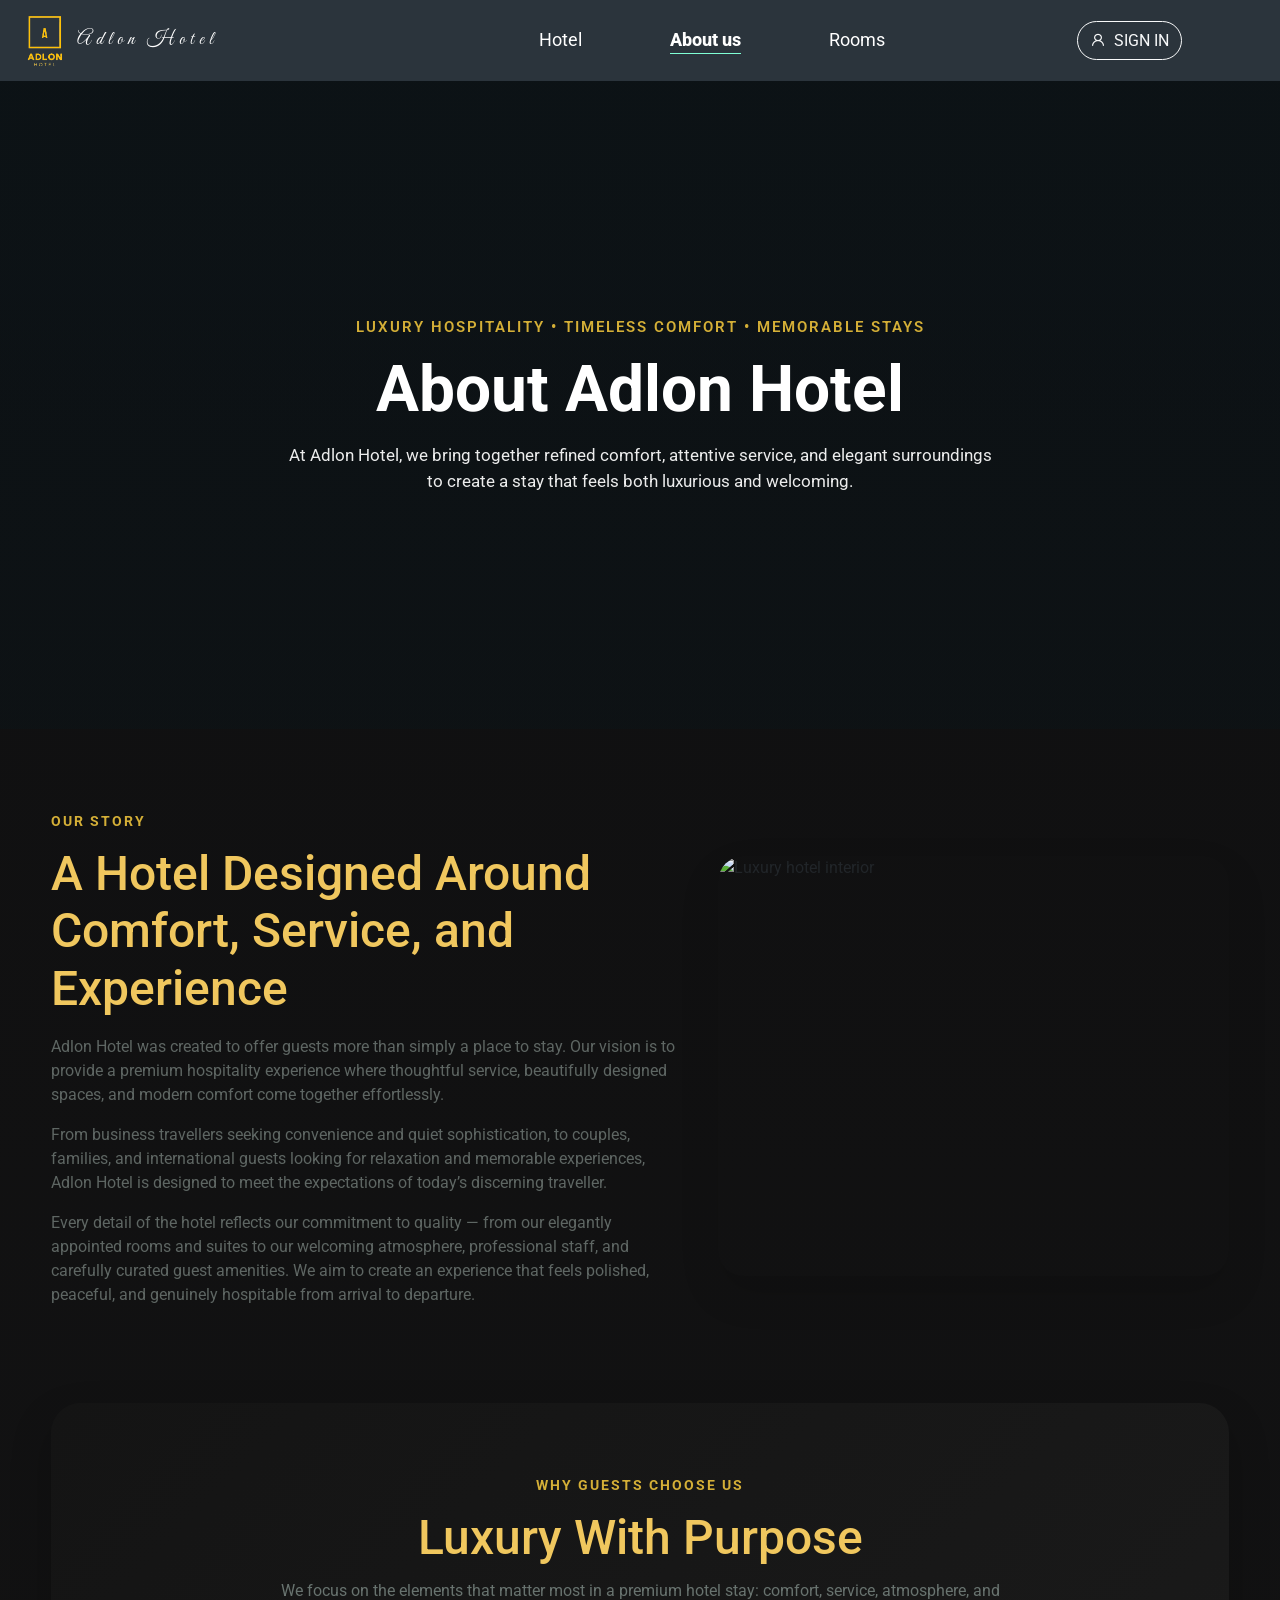
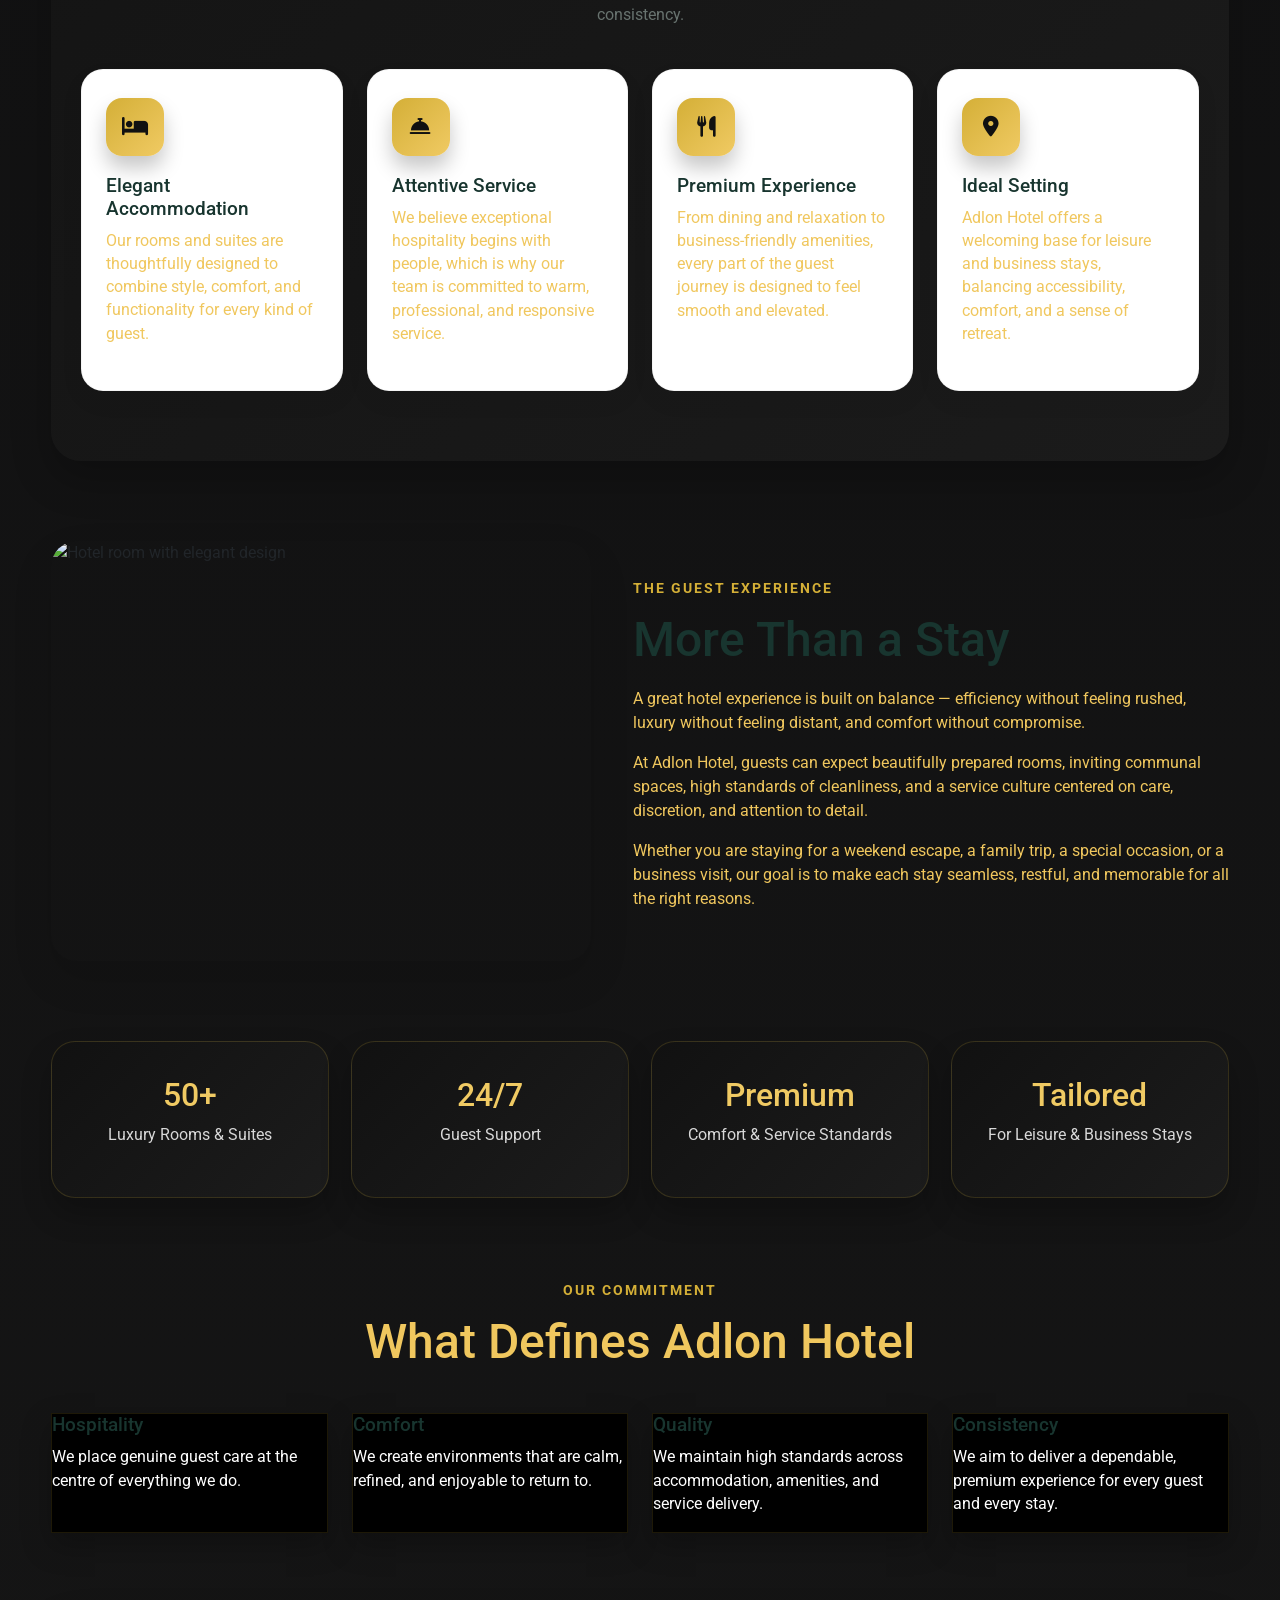
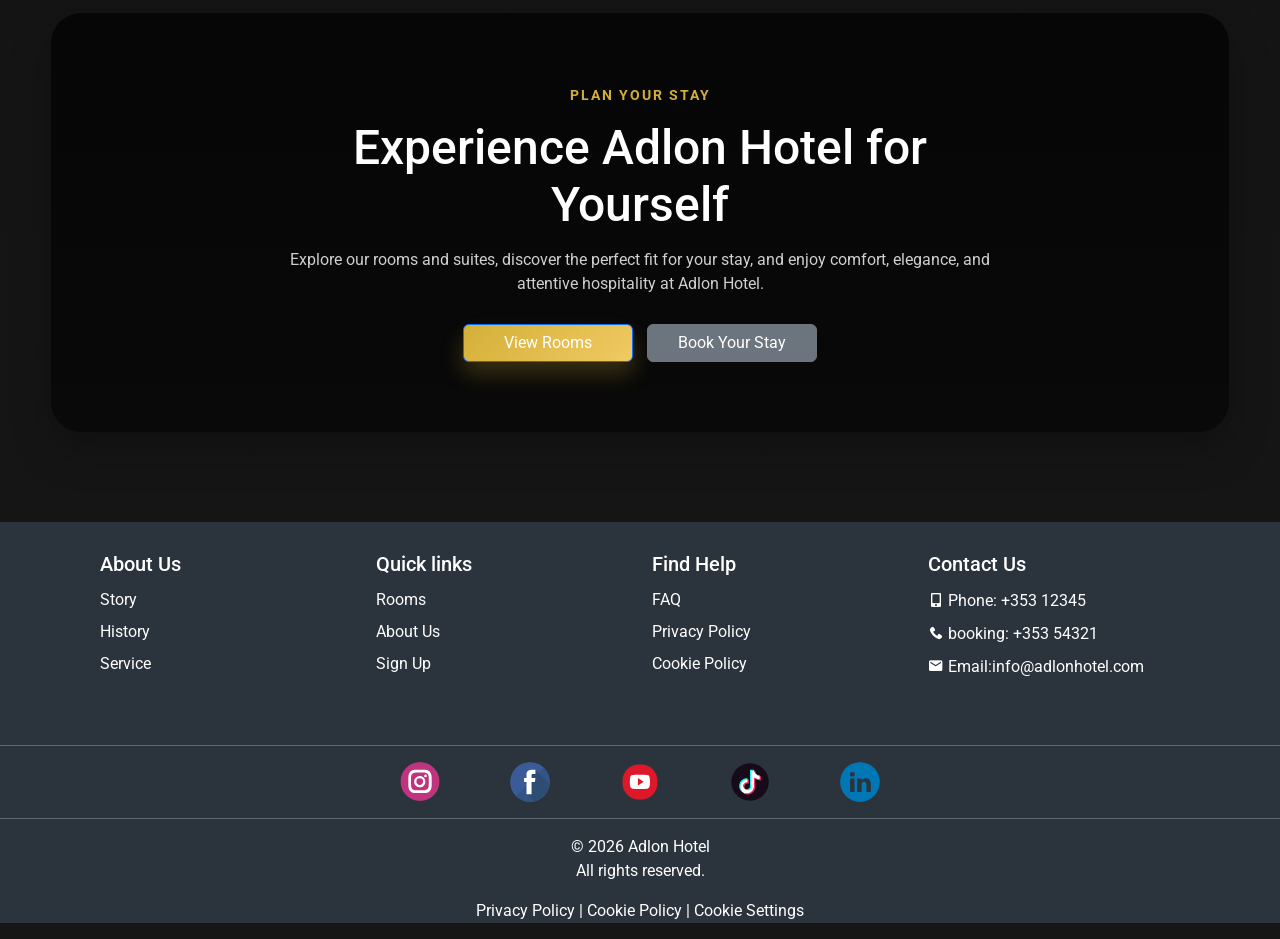
==== pages/about-adlon-hotel.html @ 9c3c3591 "The navbar and footer have been fixed." ====
<!DOCTYPE html>
<html lang="en">
<head>
    <!-- Basic page setup -->
    <meta charset="UTF-8">
    <meta name="viewport" content="width=device-width, initial-scale=1.0">
    <title>About Us | Adlon Hotel</title>

    <!-- Main stylesheet -->
    <link rel="stylesheet" href="../css/about-style.css">

<!-- bootstrap css -->
<link rel="stylesheet" href="../css/bootstrap.min.css">

<!-- logo favicon -->
<link rel="icon" type="image/png" href="../img/logo.png">

<!-- icon -->
<link rel="stylesheet" href="../icon/font_5133841_yoi6izyebpl/iconfont.css">

<!-- google font Roboto,Great Vibes  -->
<link rel="preconnect" href="https://fonts.googleapis.com">
<link rel="preconnect" href="https://fonts.gstatic.com" crossorigin>
<link href="https://fonts.googleapis.com/css2?family=Poppins:ital,wght@0,100;0,200;0,300;0,400;0,500;0,600;0,700;0,800;0,900;1,100;1,200;1,300;1,400;1,500;1,600;1,700;1,800;1,900&family=Roboto:ital,wght@0,100..900;1,100..900&display=swap" rel="stylesheet">
<link rel="preconnect" href="https://fonts.googleapis.com">
<link rel="preconnect" href="https://fonts.gstatic.com" crossorigin>
<link href="https://fonts.googleapis.com/css2?family=Great+Vibes&family=Poppins:ital,wght@0,100;0,200;0,300;0,400;0,500;0,600;0,700;0,800;0,900;1,100;1,200;1,300;1,400;1,500;1,600;1,700;1,800;1,900&family=Roboto:ital,wght@0,100..900;1,100..900&display=swap" rel="stylesheet">
<!--font-awesome css-->
<link rel="stylesheet" href="https://cdnjs.cloudflare.com/ajax/libs/font-awesome/6.5.0/css/all.min.css">

<!--navbar and footer cs-->
    <link rel="stylesheet" href="../css/navbar.css">
	<link rel="stylesheet" href="../css/footer.css">

    </head>

	<body>
			   <!-- navbar -->
    <nav class="navbar bg-body-tertiary">
    <div class="container-fluid">
       <a href="index.html"><span class="logo-text"><img src="../img/logo.png" alt="logo" class="logo-img">Adlon Hotel</span></a>

        <ul class="nav align-items-center gap-5 d-none d-lg-flex">
            <li class="nav-item">
                <a class="nav-double-link" href="../index.html">
                    <span>Hotel</span>
                    <span>Hotel</span>
                </a>
            </li>
            <li class="nav-item">
                <a class="nav-double-link active" aria-current="page" href="../pages/about-adlon-hotel.html">
                    <span>About us</span>
                    <span>About us</span>
                </a>
            </li>
            <li class="nav-item">
                <a class="nav-double-link"  href ="../pages/room-selection.html">
                    <span>Rooms</span>
                    <span>Rooms</span>
                </a>
            </li>
            <li class="nav-item">
                <div class="username"></div> 
            </li>
            <li class="nav-item d-none MyAccount">
                <a class="nav-double-link" href="../pages/myAccount.html">
                    <span>MyAccount</span>
                    <span>MyAccount</span>
                </a>
            </li>
            <li class="nav-item login-li">
                <a class="nav-link" href="login.html"><button class="btn btn-outline-light sign-btn"><span class="iconfont icon-user1 me-2"></span>SIGN IN</button></a>
            </li>
            <li class="nav-item d-none loginout-li">
                <button class="btn btn-outline-light sign-btn"><span class="iconfont icon-user1 me-2"></span>SIGN OUT</button>
            </li>
        </ul>


    <!-- navbar-toggler -->
    <button class="navbar-toggler d-block d-lg-none" type="button" data-bs-toggle="offcanvas" data-bs-target="#offcanvasNavbar" aria-controls="offcanvasNavbar" aria-label="Toggle navigation">
    <span class="navbar-toggler-icon"></span>
    </button>
    <div class="offcanvas offcanvas-end" tabindex="-1" id="offcanvasNavbar" aria-labelledby="offcanvasNavbarLabel">
      <div class="offcanvas-header mt-3">
        <h5 class="offcanvas-title" id="offcanvasNavbarLabel">Adlon Hotel</h5>
        <button type="button" class="btn-close" data-bs-dismiss="offcanvas" aria-label="Close"></button>
      </div>
      <div class="offcanvas-body">
        <ul class="navbar-nav align-items-center">
          <li class="nav-offcanvas-item">
                <a class="nav-offcanvas-link" href="../index.html">Hotel</a>
            </li>
            <li class="nav-offcanvas-item">
                <a class="nav-offcanvas-link active" aria-current="page" href="about-adlon-hotel.html">About us</a>
            </li>
            <li class="nav-offcanvas-item">
                <a class="nav-offcanvas-link" href="room-selection.html">Rooms</a>
            </li>
            <li class="nav-offcanvas-item MyAccount d-none">
                <a class="nav-offcanvas-link" href="myAccount.html">MyAccount</a> 
            </li>
            <li class="nav-offcanvas-item login-li">
                <a class="nav-offcanvas-link" href="login.html"><button class="btn btn-outline-success sign-offcanvas-btn"><span class="iconfont icon-user1 me-2"></span>SIGN IN</button></a>
            </li>
            <li class="nav-offcanvas-item loginout-li d-none">
                <button class="btn btn-outline-success sign-offcanvas-btn"><span class="iconfont icon-user1 me-2"></span>SIGN OUT</button>
            </li>
        </ul>
      </div>
    </div>
  </div>
</nav>

    <!-- end navbar -->

    <!-- HERO SECTION -->
    <section class="about-hero">
        <div class="hero-overlay"></div>
        <div class="hero-content">
            <p class="hero-tag">Luxury Hospitality • Timeless Comfort • Memorable Stays</p>
            <h1>About Adlon Hotel</h1>
            <p>
                At Adlon Hotel, we bring together refined comfort, attentive service,
                and elegant surroundings to create a stay that feels both luxurious and welcoming.
            </p>
        </div>
    </section>

    <!-- INTRO SECTION -->
    <section class="about-intro">
        <div class="about-intro-text">
            <span class="section-label">Our Story</span>
            <h2>A Hotel Designed Around Comfort, Service, and Experience</h2>
            <p>
                Adlon Hotel was created to offer guests more than simply a place to stay.
                Our vision is to provide a premium hospitality experience where thoughtful service,
                beautifully designed spaces, and modern comfort come together effortlessly.
            </p>
            <p>
                From business travellers seeking convenience and quiet sophistication,
                to couples, families, and international guests looking for relaxation and memorable experiences,
                Adlon Hotel is designed to meet the expectations of today’s discerning traveller.
            </p>
            <p>
                Every detail of the hotel reflects our commitment to quality — from our elegantly appointed rooms
                and suites to our welcoming atmosphere, professional staff, and carefully curated guest amenities.
                We aim to create an experience that feels polished, peaceful, and genuinely hospitable from arrival to departure.
            </p>
        </div>

        <div class="about-intro-image">
            <img src="https://images.pexels.com/photos/271624/pexels-photo-271624.jpeg" alt="Luxury hotel interior">
        </div>
    </section>

    <!-- VALUES / FEATURES -->
    <section class="about-features">
        <div class="section-heading">
            <span class="section-label">Why Guests Choose Us</span>
            <h2>Luxury With Purpose</h2>
            <p>
                We focus on the elements that matter most in a premium hotel stay:
                comfort, service, atmosphere, and consistency.
            </p>
        </div>

        <div class="features-grid">
            <article class="feature-card">
                <div class="feature-icon"><i class="fas fa-bed"></i></div>
                <h3>Elegant Accommodation</h3>
                <p>
                    Our rooms and suites are thoughtfully designed to combine style,
                    comfort, and functionality for every kind of guest.
                </p>
            </article>

            <article class="feature-card">
                <div class="feature-icon"><i class="fas fa-concierge-bell"></i></div>
                <h3>Attentive Service</h3>
                <p>
                    We believe exceptional hospitality begins with people,
                    which is why our team is committed to warm, professional, and responsive service.
                </p>
            </article>

            <article class="feature-card">
                <div class="feature-icon"><i class="fas fa-utensils"></i></div>
                <h3>Premium Experience</h3>
                <p>
                    From dining and relaxation to business-friendly amenities,
                    every part of the guest journey is designed to feel smooth and elevated.
                </p>
            </article>

            <article class="feature-card">
                <div class="feature-icon"><i class="fas fa-map-marker-alt"></i></div>
                <h3>Ideal Setting</h3>
                <p>
                    Adlon Hotel offers a welcoming base for leisure and business stays,
                    balancing accessibility, comfort, and a sense of retreat.
                </p>
            </article>
        </div>
    </section>

    <!-- EXPERIENCE SECTION -->
    <section class="about-experience">
        <div class="experience-image">
            <img src="https://images.pexels.com/photos/1648776/pexels-photo-1648776.jpeg" alt="Hotel room with elegant design">
        </div>

        <div class="experience-text">
            <span class="section-label">The Guest Experience</span>
            <h2>More Than a Stay</h2>
            <p>
                A great hotel experience is built on balance — efficiency without feeling rushed,
                luxury without feeling distant, and comfort without compromise.
            </p>
            <p>
                At Adlon Hotel, guests can expect beautifully prepared rooms,
                inviting communal spaces, high standards of cleanliness, and a service culture
                centered on care, discretion, and attention to detail.
            </p>
            <p>
                Whether you are staying for a weekend escape, a family trip,
                a special occasion, or a business visit, our goal is to make each stay seamless,
                restful, and memorable for all the right reasons.
            </p>
        </div>
    </section>

    <!-- HOTEL STATS -->
    <section class="about-stats">
        <div class="stat-box">
            <h3>50+</h3>
            <p>Luxury Rooms & Suites</p>
        </div>
        <div class="stat-box">
            <h3>24/7</h3>
            <p>Guest Support</p>
        </div>
        <div class="stat-box">
            <h3>Premium</h3>
            <p>Comfort & Service Standards</p>
        </div>
        <div class="stat-box">
            <h3>Tailored</h3>
            <p>For Leisure & Business Stays</p>
        </div>
    </section>

    <!-- VALUES SECTION -->
    <section class="about-values">
        <div class="section-heading">
            <span class="section-label">Our Commitment</span>
            <h2>What Defines Adlon Hotel</h2>
        </div>

        <div class="values-grid">
            <div class="value-item">
                <h3>Hospitality</h3>
                <p>
                    We place genuine guest care at the centre of everything we do.
                </p>
            </div>

            <div class="value-item">
                <h3>Comfort</h3>
                <p>
                    We create environments that are calm, refined, and enjoyable to return to.
                </p>
            </div>

            <div class="value-item">
                <h3>Quality</h3>
                <p>
                    We maintain high standards across accommodation, amenities, and service delivery.
                </p>
            </div>

            <div class="value-item">
                <h3>Consistency</h3>
                <p>
                    We aim to deliver a dependable, premium experience for every guest and every stay.
                </p>
            </div>
        </div>
    </section>

    <!-- CTA -->
    <section class="about-cta">
        <div class="cta-content">
            <span class="section-label">Plan Your Stay</span>
            <h2>Experience Adlon Hotel for Yourself</h2>
            <p>
                Explore our rooms and suites, discover the perfect fit for your stay,
                and enjoy comfort, elegance, and attentive hospitality at Adlon Hotel.
            </p>
            <div class="cta-buttons">
                <a href="../pages/room-selection.html" class="btn btn-primary">View Rooms</a>
                <a href="../pages/booking.html" class="btn btn-secondary">Book Your Stay</a>
            </div>
        </div>
    </section>

<!-- footer -->
    <div class="footer">
        <div class="container footer-container">
            <div class="row row-cols-1 row-cols-md-4">
                <!-- about us -->
                <div class="col">
                    <!-- hide title in large screen -->
                    <h5 class="hide-title d-md-none"><button class="btn" data-bs-toggle="collapse" data-bs-target="#aboutUs" aria-expanded="false" aria-controls="aboutUs">About Us</button></h5>
                    <!-- normal title in large screen -->
                    <h5 class="normal-title d-none d-md-block">About Us</h5>
                    <ul class="collapse collapse-menu d-md-block" id="aboutUs"> 
                        <li><a class="collapse-item" href="../index.html#story">Story</a></li>
                        <li><a class="collapse-item" href="../index.html#ourStory">History</a></li>
                        <li><a class="collapse-item" href="../index.html#service">Service</a></li>
                    </ul>
                </div>
                <!-- Quick links -->
                <div class="col">
                    <!-- hide title in large screen -->
                    <h5 class="hide-title d-md-none"><button class="btn" data-bs-toggle="collapse" data-bs-target="#quickLinks" aria-expanded="false" aria-controls="quickLinks">Quick links</button></h5>
                    <!-- normal title in large screen -->
                    <h5 class="normal-title d-none d-md-block">Quick links</h5>
                    <ul class="collapse collapse-menu d-md-block" id="quickLinks"> 
                        <li><a class="collapse-item" href="room-selection.html">Rooms</a></li>
                        <li><a class="collapse-item" href="about-adlon-hotel.html">About Us</a></li>
                        <li><a class="collapse-item" href="login.html">Sign Up</a></li>
                    </ul>
                </div>
                <!-- Find Help -->
                 <div class="col">
                    <!-- hide title in large screen -->
                    <h5 class="hide-title d-md-none"><button class="btn" data-bs-toggle="collapse" data-bs-target="#findHelp" aria-expanded="false" aria-controls="findHelp">Find Help</button></h5>
                    <!-- normal title in large screen -->
                    <h5 class="normal-title d-none d-md-block">Find Help</h5>
                    <ul class="collapse collapse-menu d-md-block" id="findHelp"> 
                        <li><a class="collapse-item" href="../index.html#FAQ">FAQ</a></li>
                        <li><a class="collapse-item" href="../index.html#policy">Privacy Policy</a></li>
                        <li><a class="collapse-item" href="../index.html#policy">Cookie Policy </a></li>
                    </ul>
                </div>
                <!-- Contact Us -->
                 <div class="col">
                    <!-- hide title in large screen -->
                    <h5 class="hide-title d-md-none"><button class="btn" data-bs-toggle="collapse" data-bs-target="#contactUs" aria-expanded="false" aria-controls="contactUs">Contact Us</button></h5>
                    <!-- normal title in large screen -->
                    <h5 class="normal-title d-none d-md-block">Contact Us</h5>
                    <ul class="collapse collapse-menu d-md-block" id="contactUs"> 
                        <li><a class="collapse-item" href="../index.html#contact"><span class="iconfont icon-phone2 me-1"></span>Phone: +353 12345</a></li>
                        <li><a class="collapse-item" href="../index.html#contact"><span class="iconfont icon-phone me-1"></span>booking: +353 54321</a></li>
                        <li><a class="collapse-item" href="../index.html#contact"><span class="iconfont icon-email me-1"></span>Email:info@adlonhotel.com</a></li>
                    </ul>
                </div>
            </div>
        </div>
        <!-- social media section -->
        <!-- cut line 1-->
        <hr class="cutline d-none d-sm-block">
        <div class="social-media d-flex justify-content-center d-none d-md-flex">
                    <div class="media-wrapper">
                        <div class="media-btn">
                            <svg class="icon" aria-hidden="true"><use xlink:href="#icon-instgram"></use></svg>
                            <span>@AdlonHotel</span>
                        </div>
                        <div class="media-btn">
                        <svg class="icon" aria-hidden="true"><use xlink:href="#icon-facebook1"></use></svg>
                            <span>@AdlonHotel</span>
                        </div>
                        <div class="media-btn">
                            <svg class="icon" aria-hidden="true"><use xlink:href="#icon-youtube"></use></svg>
                            <span>@AdlonHotel</span>
                        </div>
                        <div class="media-btn">
                            <svg class="icon" aria-hidden="true"><use xlink:href="#icon-douyin2"></use></svg>
                            <span>@AdlonHotel</span>
                        </div>
                        <div class="media-btn">
                            <svg class="icon" aria-hidden="true"><use xlink:href="#icon-linkin2"></use></svg>
                            <span>@AdlonHotel</span>
                        </div>
                    </div>
        </div>
        <!-- cut line 2 -->
        <hr class="cutline">
        <!-- copyright -->
        <div class="copyright">
            <div class="text-center">
            <p class="mb-0">&copy; 2026 Adlon Hotel</p>
            <p>All rights reserved.</p>  
            <p id="policy">Privacy Policy | Cookie Policy | Cookie Settings</p>
            </div>
        </div>       
    </div>
    
    <!-- end footer --> 
		

		    <!-- Scripts -->
    <!-- bootstrap js -->
    <script src="../js/bootstrap.bundle.min.js"></script>

    <!-- iconfont js -->
    <script src="../icon/font_5133841_yoi6izyebpl/iconfont.js"></script>

    <!-- navbar js -->
    <script src="../js/navbar.js"></script>
	</body>
</html>
---- css/about-style.css ----
* {
    margin: 0;
    padding: 0;
    box-sizing: border-box;
}

body {
    font-family: "Segoe UI", Tahoma, Geneva, Verdana, sans-serif;
    background: linear-gradient(to bottom, #0f0f10, #161616);
    color: #f8f1df;
    line-height: 1.7;
}

/* =========================
   SHARED HELPERS
   ========================= */
.section-label {
    display: inline-block;
    font-size: 0.9rem;
    font-weight: 700;
    letter-spacing: 2px;
    text-transform: uppercase;
    color: #d4af37;
    margin-bottom: 12px;
}

.section-heading {
    text-align: center;
    max-width: 760px;
    margin: 0 auto 42px;
}

.section-heading h2 {
    font-size: clamp(2rem, 4vw, 3rem);
    color: #f0c75e;
    margin-bottom: 12px;
    line-height: 1.2;
}

.section-heading p {
    color: #68736f;
    font-size: 1rem;
}

img {
    max-width: 100%;
    display: block;
}

/* =========================
   HERO SECTION
   ========================= */
.about-hero {
    position: relative;
    min-height: 72vh;
    display: flex;
    align-items: center;
    justify-content: center;
    text-align: center;
    padding: 40px 20px;
    background: url("https://images.pexels.com/photos/271624/pexels-photo-271624.jpeg") center/cover no-repeat;
    overflow: hidden;
}

.hero-overlay {
    position: absolute;
    inset: 0;
    background: linear-gradient(
        rgba(10, 20, 25, 0.62),
        rgba(10, 20, 25, 0.42)
    );
}

.hero-content {
    position: relative;
    z-index: 2;
    max-width: 860px;
    color: #ffffff;
    animation: fadeUp 0.9s ease;
}

.hero-tag {
    font-size: 0.95rem;
    font-weight: 600;
    letter-spacing: 2px;
    text-transform: uppercase;
    color: #d4af37;
    margin-bottom: 16px;
}

.hero-content h1 {
    font-size: clamp(2.5rem, 5vw, 4.8rem);
    line-height: 1.1;
    margin-bottom: 18px;
    font-weight: 700;
}

.hero-content p:last-child {
    max-width: 720px;
    margin: 0 auto;
    font-size: 1.05rem;
    color: rgba(255, 255, 255, 0.92);
}

/* =========================
   INTRO SECTION
   ========================= */
.about-intro {
    width: min(1240px, 92%);
    margin: 80px auto;
    display: grid;
    grid-template-columns: 1.1fr 0.9fr;
    gap: 42px;
    align-items: center;
}

.about-intro-text h2 {
    font-size: clamp(2rem, 4vw, 3rem);
    color: #f0c75e;
    line-height: 1.2;
    margin-bottom: 18px;
}

.about-intro-text p {
    color: #5e6663;
    font-size: 1rem;
    margin-bottom: 16px;
}

.about-intro-image img {
    width: 100%;
    height: 100%;
    min-height: 420px;
    object-fit: cover;
    border-radius: 26px;
    box-shadow: 0 18px 40px rgba(0, 0, 0, 0.12);
}

/* =========================
   FEATURES SECTION
   ========================= */
.about-features {
	width: min(1240px, 92%);
    margin: 0 auto 80px;
    padding: 70px 30px;
    border-radius: 30px;
    background: linear-gradient(135deg, #141414, #1b1b1b);
    box-shadow: 0 18px 40px rgba(0, 0, 0, 0.24);
}

.features-grid {
    display: grid;
    grid-template-columns: repeat(4, 1fr);
    gap: 24px;
}

.feature-card {
    background: #ffffff;
    border-radius: 22px;
    padding: 28px 24px;
    text-align: left;
    border: 1px solid rgba(0, 0, 0, 0.04);
    box-shadow: 0 10px 24px rgba(0, 0, 0, 0.05);
    transition: transform 0.35s ease, box-shadow 0.35s ease;
}

.feature-card:hover {
    transform: translateY(-8px);
    box-shadow: 0 18px 32px rgba(0, 0, 0, 0.1);
}

.feature-icon {
    width: 58px;
    height: 58px;
    border-radius: 16px;
    display: flex;
    align-items: center;
    justify-content: center;
    background: linear-gradient(135deg, #d4af37, #f0ca63);
    color: #111111;
    font-size: 1.3rem;
    margin-bottom: 18px;
    box-shadow: 0 12px 20px rgba(0, 0, 0, 0.22);
}

.feature-card h3 {
    color: #18352f;
    font-size: 1.2rem;
    margin-bottom: 10px;
}

.feature-card p {
    color: #f0c75e;
    font-size: 0.97rem;
}

/* =========================
   EXPERIENCE SECTION
   ========================= */
.about-experience {
    width: min(1240px, 92%);
    margin: 0 auto 80px;
    display: grid;
    grid-template-columns: 0.95fr 1.05fr;
    gap: 42px;
    align-items: center;
}

.experience-image img {
    width: 100%;
    min-height: 420px;
    object-fit: cover;
    border-radius: 26px;
    box-shadow: 0 18px 40px rgba(0, 0, 0, 0.12);
}

.experience-text h2 {
    font-size: clamp(2rem, 4vw, 3rem);
    color: #18352f;
    line-height: 1.2;
    margin-bottom: 18px;
}

.experience-text p {
    color: #f0c75e;
    margin-bottom: 16px;
}

/* =========================
   STATS SECTION
   ========================= */
.about-stats {
    width: min(1240px, 92%);
    margin: 0 auto 80px;
    display: grid;
    grid-template-columns: repeat(4, 1fr);
    gap: 22px;
}

.stat-box {
   background: linear-gradient(135deg, #111111, #1c1c1c);
    color: #ffffff;
    border: 1px solid rgba(212, 175, 55, 0.18);
    border-radius: 24px;
    padding: 34px 24px;
    text-align: center;
    box-shadow: 0 16px 30px rgba(0, 0, 0, 0.24);
}

.stat-box h3 {
    font-size: 2rem;
    color: #f0ca63;
    margin-bottom: 8px;
}

.stat-box p {
    color: #d8d8d8;
}

/* =========================
   VALUES SECTION
   ========================= */
.about-values {
    width: min(1240px, 92%);
    margin: 0 auto 80px;
}

.values-grid {
    display: grid;
    grid-template-columns: repeat(4, 1fr);
    gap: 24px;
}

.value-item {
    background: #000000;
    border: 1px solid rgba(212, 175, 55, 0.14);
    box-shadow: 0 12px 28px rgba(0, 0, 0, 0.25);
}

.value-item:hover {
    transform: translateY(-8px);
    box-shadow: 0 18px 34px rgba(0, 0, 0, 0.1);
}

.value-item h3 {
    color: #18352f;
    margin-bottom: 10px;
    font-size: 1.18rem;
}

.value-item p {
    color: #ffffff;
    font-size: 0.97rem;
}

/* =========================
   CTA SECTION
   ========================= */
.about-cta {
    width: min(1240px, 92%);
    margin: 0 auto 90px;
    padding: 70px 30px;
    border-radius: 30px;
    background:
        linear-gradient(rgba(0, 0, 0, 0.72), rgba(0, 0, 0, 0.58)),
        url("https://images.pexels.com/photos/271624/pexels-photo-271624.jpeg") center/cover no-repeat;
    color: #ffffff;
    text-align: center;
    box-shadow: 0 18px 42px rgba(0, 0, 0, 0.25);
}

.cta-content {
    max-width: 760px;
    margin: 0 auto;
}

.cta-content h2 {
    font-size: clamp(2rem, 4vw, 3rem);
    line-height: 1.2;
    margin-bottom: 14px;
}

.cta-content p {
    color: #cfcfcf;
    margin-bottom: 28px;
    font-size: 1rem;
}

.cta-buttons {
    display: flex;
    justify-content: center;
    flex-wrap: wrap;
    gap: 14px;
}

.btn {
    display: inline-flex;
    align-items: center;
    justify-content: center;
    min-width: 170px;
    padding: 14px 24px;
    border-radius: 14px;
    font-weight: 700;
    font-size: 0.96rem;
    text-decoration: none;
    transition: all 0.35s ease;
}

.btn-primary {
    background: linear-gradient(135deg, #d4af37, #f0ca63);
    color: #1f1f1f;
    box-shadow: 0 12px 22px rgba(212, 175, 55, 0.24);
}

.btn-primary:hover {
    transform: translateY(-2px);
    box-shadow: 0 16px 28px rgba(212, 175, 55, 0.3);
}

.btn-secondary {
    background: rgba(255, 255, 255, 0.12);
    color: #ffffff;
    border: 1px solid rgba(255, 255, 255, 0.28);
    backdrop-filter: blur(10px);
    -webkit-backdrop-filter: blur(10px);
}

.btn-secondary:hover {
    transform: translateY(-2px);
    background: rgba(255, 255, 255, 0.18);
}

/* =========================
   SCROLLBAR
   ========================= */
::-webkit-scrollbar {
    width: 10px;
}

::-webkit-scrollbar-thumb {
    background: #d4c4a0;
    border-radius: 20px;
}

::-webkit-scrollbar-track {
    background: #f6f2ea;
}

/* =========================
   ANIMATION
   ========================= */
@keyframes fadeUp {
    from {
        opacity: 0;
        transform: translateY(28px);
    }
    to {
        opacity: 1;
        transform: translateY(0);
    }
}

/* =========================
   RESPONSIVE
   ========================= */
@media (max-width: 1100px) {
    .about-intro,
    .about-experience {
        grid-template-columns: 1fr;
    }

    .features-grid,
    .values-grid {
        grid-template-columns: repeat(2, 1fr);
    }

    .about-stats {
        grid-template-columns: repeat(2, 1fr);
    }

    .about-intro-image img,
    .experience-image img {
        min-height: 340px;
    }
}

@media (max-width: 768px) {
    .about-hero {
        min-height: 58vh;
        padding: 30px 16px;
    }

    .hero-content h1 {
        font-size: 2.4rem;
    }

    .hero-content p:last-child {
        font-size: 1rem;
    }

    .about-intro,
    .about-features,
    .about-experience,
    .about-values,
    .about-cta {
        width: min(94%, 94%);
    }

    .about-intro,
    .about-experience {
        gap: 28px;
        margin: 60px auto;
    }

    .about-features,
    .about-cta {
        padding: 50px 22px;
    }

    .features-grid,
    .values-grid,
    .about-stats {
        grid-template-columns: 1fr;
    }

    .feature-card,
    .value-item,
    .stat-box {
        padding: 24px 20px;
    }
}

@media (max-width: 480px) {
    .hero-tag,
    .section-label {
        font-size: 0.8rem;
        letter-spacing: 1.4px;
    }

    .hero-content h1,
    .about-intro-text h2,
    .experience-text h2,
    .cta-content h2 {
        font-size: 2rem;
    }

    .about-intro-image img,
    .experience-image img {
        min-height: 260px;
        border-radius: 20px;
    }

    .btn {
        width: 100%;
    }
}
---- icon/font_5133841_yoi6izyebpl/iconfont.css ----
@font-face {
  font-family: "iconfont"; /* Project id 5133841 */
  src: url('iconfont.woff2?t=1773791250991') format('woff2'),
       url('iconfont.woff?t=1773791250991') format('woff'),
       url('iconfont.ttf?t=1773791250991') format('truetype');
}

.iconfont {
  font-family: "iconfont" !important;
  font-size: 16px;
  font-style: normal;
  -webkit-font-smoothing: antialiased;
  -moz-osx-font-smoothing: grayscale;
}

.icon-service:before {
  content: "\e6ff";
}

.icon-dinner:before {
  content: "\e6ee";
}

.icon-disabledfacilities:before {
  content: "\e6fc";
}

.icon-Lunch:before {
  content: "\e685";
}

.icon-nav_check-out:before {
  content: "\e62c";
}

.icon-breakfast:before {
  content: "\e6b4";
}

.icon-laundry:before {
  content: "\e60d";
}

.icon-dog:before {
  content: "\e8e5";
}

.icon-dinner1:before {
  content: "\e6e9";
}

.icon-fi-no-smoking:before {
  content: "\ee72";
}

.icon-a-Checkin:before {
  content: "\e617";
}

.icon-express-check-in-check-out:before {
  content: "\e60e";
}

.icon-laundry1:before {
  content: "\e60f";
}

.icon-luggagestorage:before {
  content: "\e60b";
}

.icon-airportservice:before {
  content: "\e669";
}

.icon-Relaxation:before {
  content: "\e6db";
}

.icon-discount:before {
  content: "\e60c";
}

.icon-room_upgrade:before {
  content: "\e866";
}

.icon-microwave:before {
  content: "\e693";
}

.icon-refrigerator:before {
  content: "\e698";
}

.icon-television:before {
  content: "\e828";
}

.icon-espressomachine:before {
  content: "\e616";
}

.icon-bar-:before {
  content: "\e63b";
}

.icon-scene_keting:before {
  content: "\e679";
}

.icon-Jacuzzi:before {
  content: "\e62a";
}

.icon-mirror:before {
  content: "\e6f4";
}

.icon-Mini-Bar:before {
  content: "\e7f1";
}

.icon-wine-coolers:before {
  content: "\e630";
}

.icon-coffee-machine:before {
  content: "\e69b";
}

.icon-Butler_service:before {
  content: "\e68c";
}

.icon-Dining_area:before {
  content: "\e696";
}

.icon-thin-_vine_glass_drink:before {
  content: "\ee43";
}

.icon-coffee:before {
  content: "\e826";
}

.icon-datangba-01:before {
  content: "\e739";
}

.icon-a-BathroomAmenities:before {
  content: "\e800";
}

.icon-moka_food_fill:before {
  content: "\e797";
}

.icon-mianfeiWIFI:before {
  content: "\e729";
}

.icon-slippers:before {
  content: "\e661";
}

.icon-hair-dryer:before {
  content: "\e6a5";
}

.icon-kitchenette:before {
  content: "\e609";
}

.icon-dot:before {
  content: "\e66f";
}

.icon-dot1:before {
  content: "\ea48";
}

.icon-x:before {
  content: "\e69c";
}

.icon-x1:before {
  content: "\e605";
}

.icon-guanbi:before {
  content: "\e608";
}

.icon-cart:before {
  content: "\e604";
}

.icon-phone2:before {
  content: "\e629";
}

.icon-truck:before {
  content: "\e6b0";
}

.icon-arrow_down:before {
  content: "\e684";
}

.icon-arrow-down:before {
  content: "\e665";
}

.icon-shield:before {
  content: "\e62f";
}

.icon-youtube:before {
  content: "\e602";
}

.icon-facebook1:before {
  content: "\e603";
}

.icon-tuite:before {
  content: "\e61d";
}

.icon-instagram-05:before {
  content: "\e607";
}

.icon-linkin:before {
  content: "\e632";
}

.icon-linkin1:before {
  content: "\e8c0";
}

.icon-facebook:before {
  content: "\e639";
}

.icon-instgram:before {
  content: "\e601";
}

.icon-linkin2:before {
  content: "\e6d0";
}

.icon-phone:before {
  content: "\e6ae";
}

.icon-douyin2:before {
  content: "\e600";
}

.icon-douying:before {
  content: "\e606";
}

.icon-youtobe:before {
  content: "\ea81";
}

.icon-fly:before {
  content: "\e621";
}

.icon-socialmedia:before {
  content: "\e8a5";
}

.icon-message:before {
  content: "\e6c8";
}

.icon-cc-arrow-left-circle:before {
  content: "\e60a";
}

.icon-arrow:before {
  content: "\e695";
}

.icon-arrow-copy:before {
  content: "\eaa3";
}

.icon-circle-left:before {
  content: "\e613";
}

.icon-circle-right:before {
  content: "\e614";
}

.icon-location:before {
  content: "\e85f";
}

.icon-icon-user:before {
  content: "\e645";
}

.icon-icons-:before {
  content: "\e677";
}

.icon-date-range:before {
  content: "\e88c";
}

.icon-Bed:before {
  content: "\eaa2";
}

.icon-search:before {
  content: "\e709";
}

.icon-search1:before {
  content: "\ea56";
}

.icon-Users:before {
  content: "\e754";
}

.icon-eye:before {
  content: "\e722";
}

.icon-eyeclose-fill:before {
  content: "\e8ff";
}

.icon-user2:before {
  content: "\e858";
}

.icon-email1:before {
  content: "\e670";
}

.icon-user:before {
  content: "\e628";
}

.icon-user1:before {
  content: "\e697";
}

.icon-a-useruser:before {
  content: "\e7a4";
}

.icon-email:before {
  content: "\e653";
}

.icon-password:before {
  content: "\e682";
}
---- css/navbar.css ----
*{
    padding: 0;
    margin: 0;
    box-sizing: border-box;
    font-family: "Roboto";
}

a{
    text-decoration: none;
}

/* navbar */
.navbar{
    background-color: #2b343c !important;
} 
.nav{
    margin-right: 50px;
}

.nav li, .nav a{
    color: #ffffff;
    font-size: 1.1rem;
}
.nav li{
    margin: 0 20px;
}
.logo-text{
    font-family: "Great Vibes";
    color: #ffffff;
    font-size: 1.2rem;
    letter-spacing: 5px;
    font-weight: 400;
}

/* logo img */
.logo-img{
    height: 65px;
}

 /* the movement effect of navbar menu  */
.nav-double-link{
  display: grid;
  place-items: center;
  position: relative;
  overflow: hidden;
}
.nav-double-link.active , .nav-offcanvas-link.active{
    font-weight: 800;
    border-bottom: 1.5px solid aquamarine;
}
.nav-double-link span{
    transition: transform .4s;
}
.nav-double-link span:nth-child(2){
    position: absolute;
    transform: translateY(200%);
}

.nav-double-link:hover span:nth-child(1){
    transform: translateY(-200%);
}
.nav-double-link:hover span:nth-child(2){
     transform: translateY(0);
     color: aquamarine;
}

/* navbar btn */
.nav-item .sign-btn{
    border-radius: 20px;
}


/* offcanvas */
/* navbar-toggler btn  .offcanvas-body, .navbar-nav ,*/
.offcanvas-body, .navbar-nav{
    padding: 0;
}
.navbar-toggler{
    background-color: #ffffff !important;
}
.sign-offcanvas-btn{
    width: 100%;
}
.offcanvas-title{
    font-family: "Great Vibes";
    text-align: center;
    width: 100%;
    font-weight: bolder;
    color: #f3c548;
    letter-spacing: 3px;
    font-size: 1.5rem;
}
.nav-offcanvas-item{
  margin: 20px 0;
}
.nav-offcanvas-link{
    color: #2b343c;
   font-size: larger;
}

.sign-offcanvas-btn{
    border-radius: 20px;
    border: none;
    font-size: large;
}
.offcanvas .btn-close:focus{
    box-shadow: none;
}

.navbar .logo-img {
    max-width: none;  
    width: auto;
    display: inline-block; 
}

.navbar .btn,
.navbar .sign-btn {
    min-width: auto;
    width: auto;
}
---- css/footer.css ----
/* footer */
.footer{
    background-color: #2b343c;
    color: #ffffff;
}

.footer-container{
    padding: 30px;
}
.footer ul{
    list-style: none;
    background: none;
    border: none;
    line-height: 2;
    padding: 0;
}
.footer .collapse-item{
    position: relative;
    color: #ffffff;
    padding: 0;
    display: inline-block;
    width: fit-content;
}
.footer .collapse-item::after{
    content: "";
    position: absolute;
    bottom: 0;
    left: 0;
    width: 0;
    height: 2px;
    background-color: #bff2dd;
    transition: width 0.3s ease;
}
.footer .collapse-item:hover{
    background: none;
}
.footer .collapse-item:hover::after{
   width:100%
}

/* social-media */
.social-media{
    height: 40px;
}
.media-wrapper{
    padding: 0 20px;
}
.media-wrapper .media-btn{
    display: inline-block;
    float: left;
    height: 40px;
    width: 40px;
    border-radius: 50px;
    overflow: hidden;
    cursor: pointer;
    transition: all 0.3s ease-out;
    margin:0 35px;
}
.media-wrapper .media-btn:hover{
    background-color: #ffffff;
    width:150px;
}
.media-btn .icon{
    height: 40px;
    width: 40px;
    line-height: 40px;
    transition: all 0.3s ease-out;  
}
.media-btn span{
    color: #2b343c;
    font-weight: 500;
}


@media screen and (max-width: 767px){
    .hide-title{
        display: block;
        border-bottom: 1px solid #ffff;
    }
    .hide-title .btn{
        color: #ffffff;
        margin: 20px 0;
        width: 100%;
        text-align: left;
        padding: 0;
        font-weight: 600;
        font-size: large;
    }
    .hide-title .btn:not(:focus-visible){
        border: none;
        outline: none;
        box-shadow: none;
    }
    .hide-title .btn::after{
        content: "\e684";
        font-family: 'iconfont';
        float: right;
        transition: transform 0.3s ease;
    }
    .hide-title .btn[aria-expanded="true"]::after{
        transform: rotate(180deg);
    }
   

}
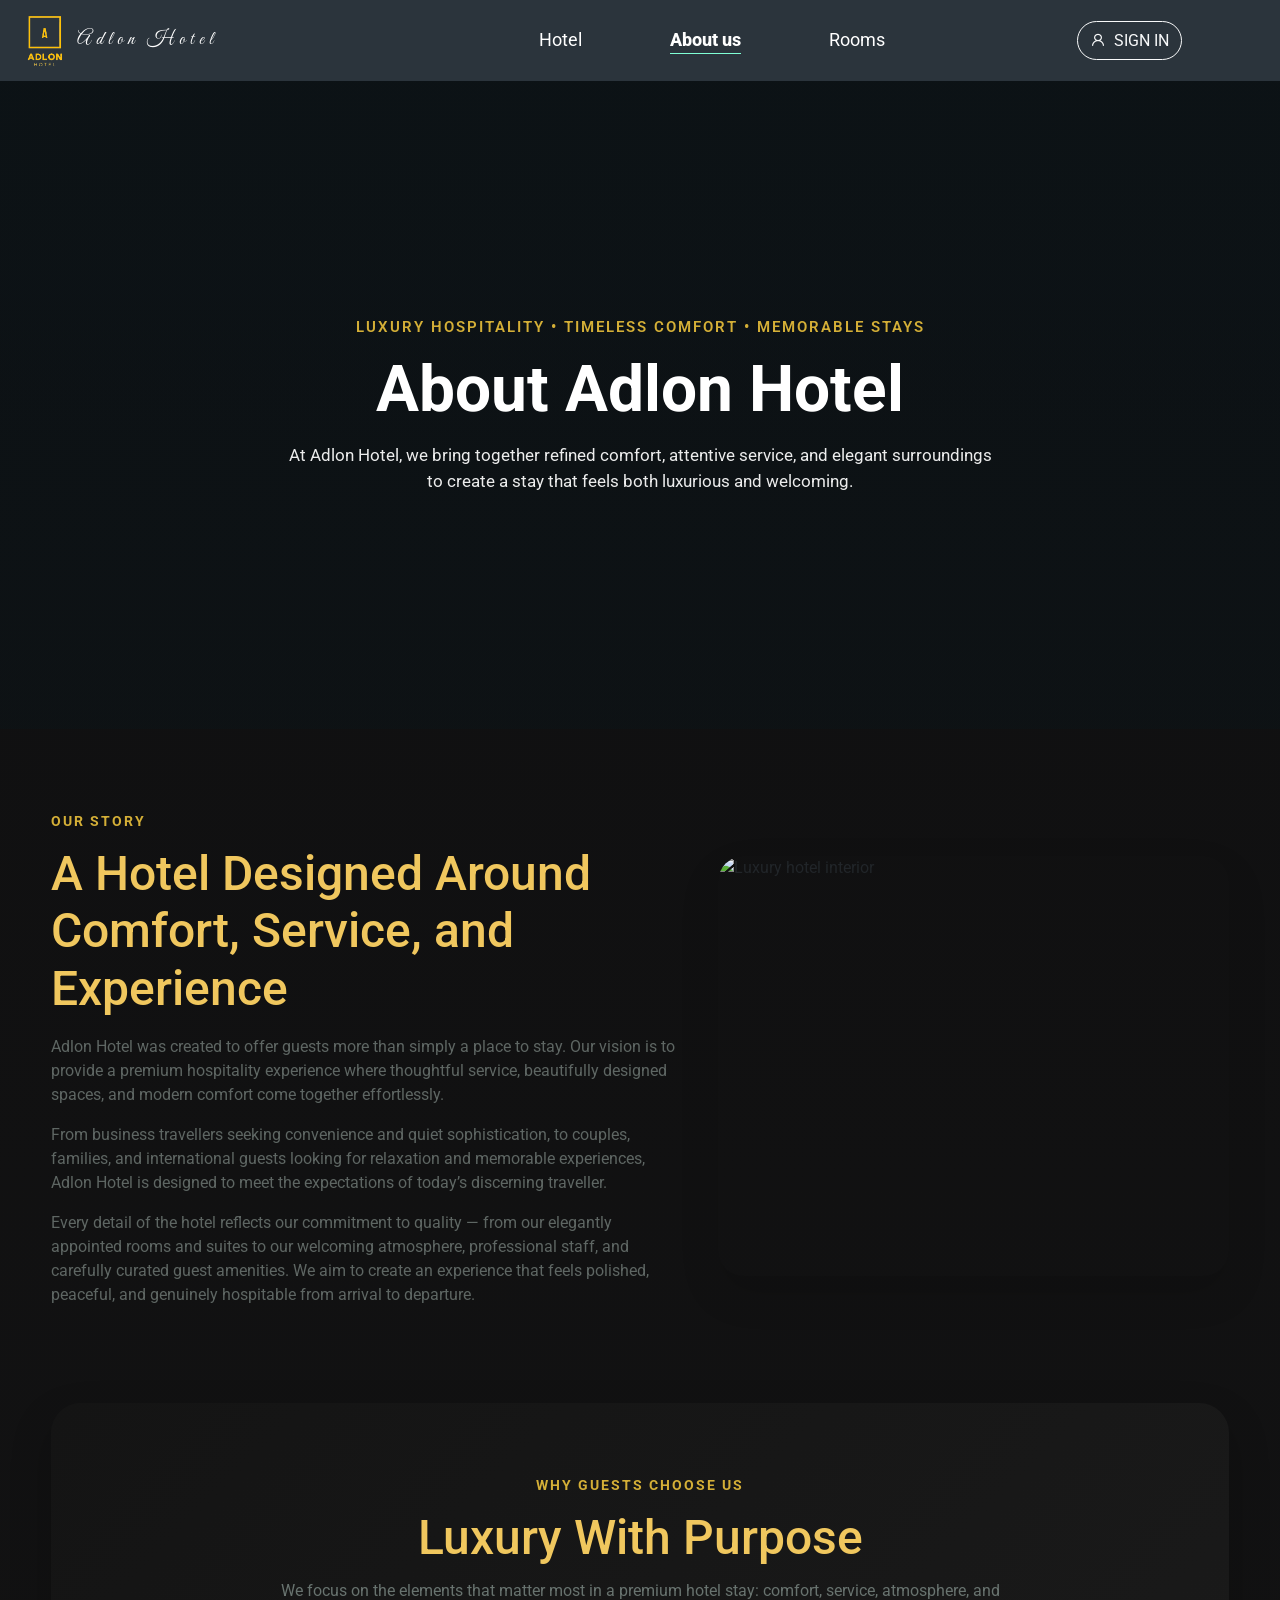
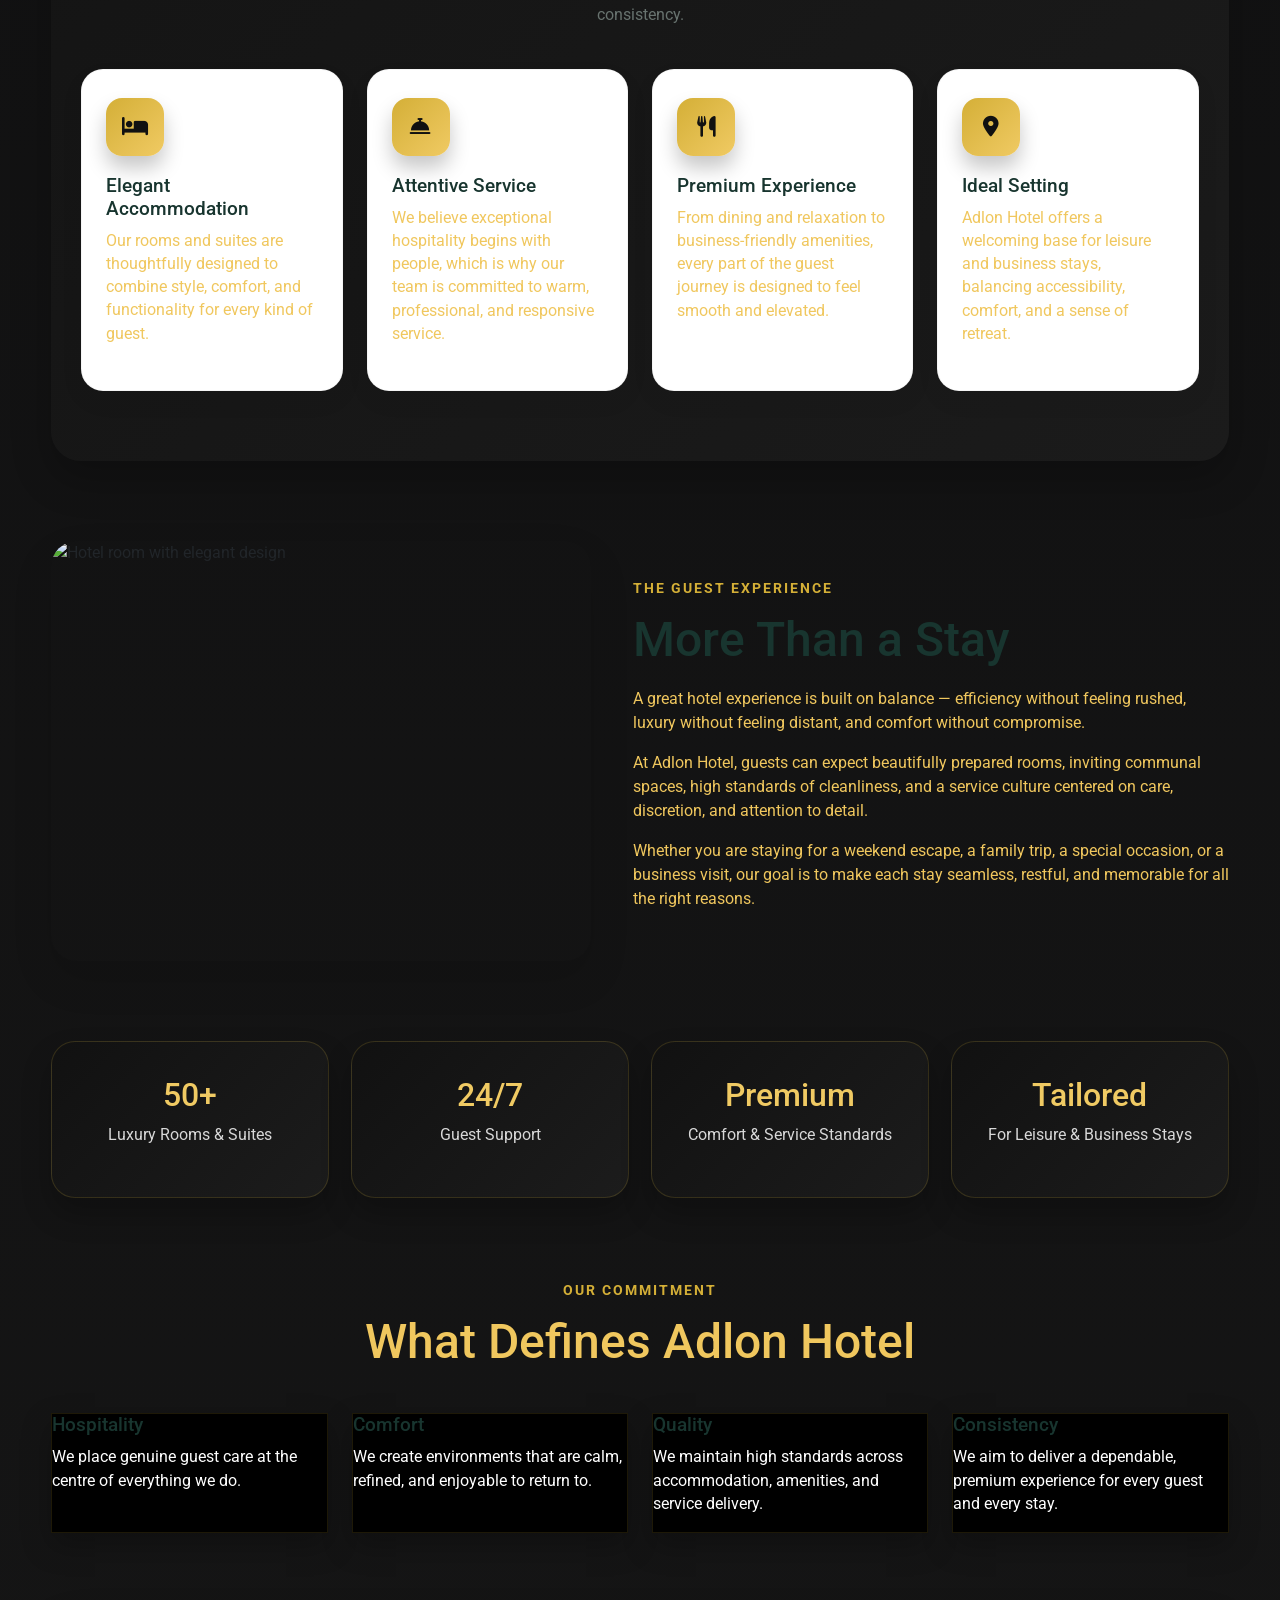
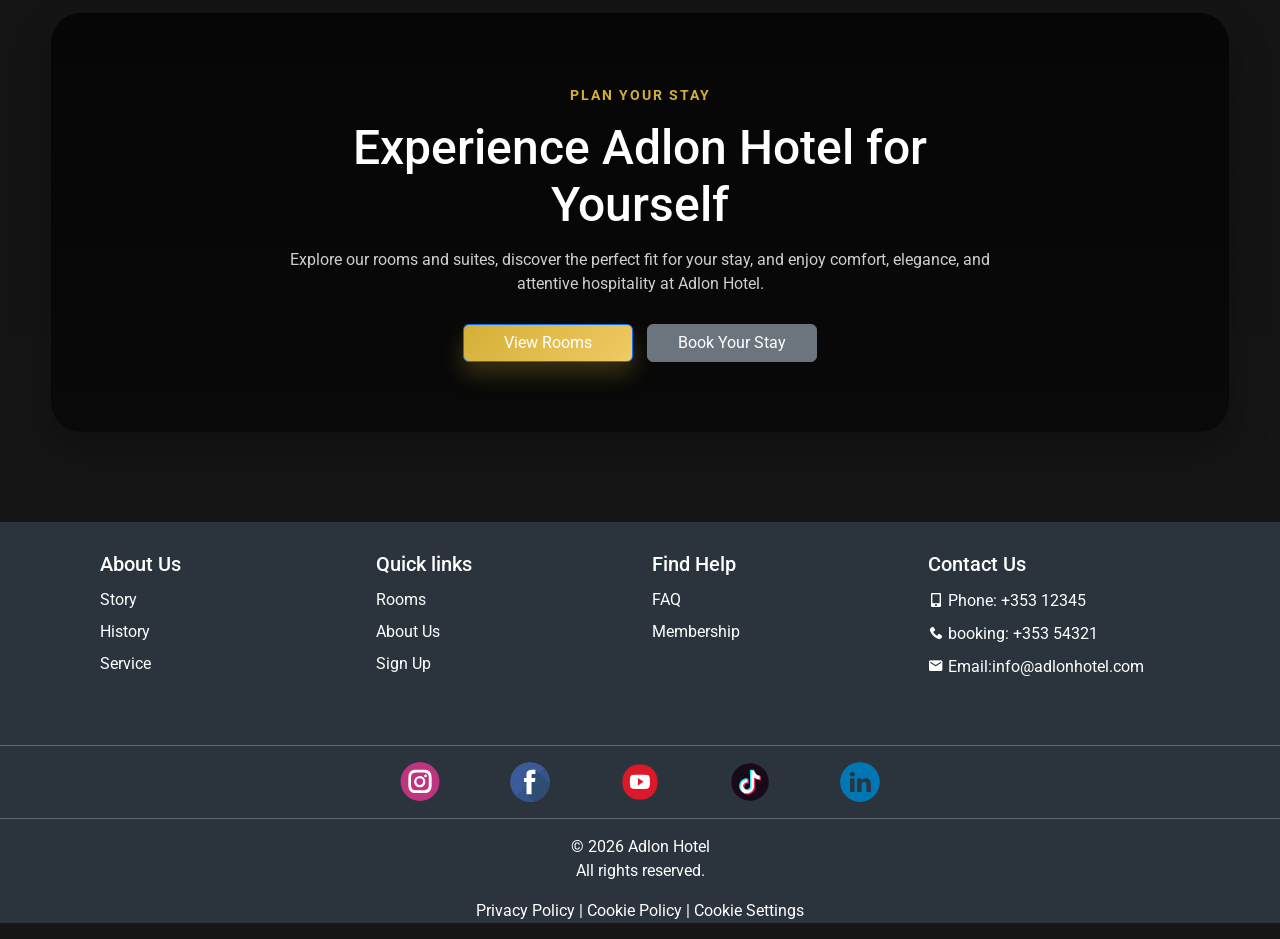
==== commit dee66c0c: "remove the policy of the footer" ====
--- a/pages/about-adlon-hotel.html
+++ b/pages/about-adlon-hotel.html
@@ -35,10 +35,10 @@
     </head>
 
 	<body>
-			   <!-- navbar -->
+		<!-- navbar -->
     <nav class="navbar bg-body-tertiary">
     <div class="container-fluid">
-       <a href="index.html"><span class="logo-text"><img src="../img/logo.png" alt="logo" class="logo-img">Adlon Hotel</span></a>
+       <a href="../index.html"><span class="logo-text"><img src="../img/logo.png" alt="logo" class="logo-img">Adlon Hotel</span></a>
 
         <ul class="nav align-items-center gap-5 d-none d-lg-flex">
             <li class="nav-item">
@@ -340,8 +340,7 @@
                     <h5 class="normal-title d-none d-md-block">Find Help</h5>
                     <ul class="collapse collapse-menu d-md-block" id="findHelp"> 
                         <li><a class="collapse-item" href="../index.html#FAQ">FAQ</a></li>
-                        <li><a class="collapse-item" href="../index.html#policy">Privacy Policy</a></li>
-                        <li><a class="collapse-item" href="../index.html#policy">Cookie Policy </a></li>
+                        <li><a class="collapse-item" href="../index.html#membership">Membership</a></li>
                     </ul>
                 </div>
                 <!-- Contact Us -->
--- a/css/navbar.css
+++ b/css/navbar.css
@@ -72,8 +72,10 @@
 
 /* offcanvas */
 /* navbar-toggler btn  .offcanvas-body, .navbar-nav ,*/
+
 .offcanvas-body, .navbar-nav{
     padding: 0;
+    z-index:9999 !important;
 }
 .navbar-toggler{
     background-color: #ffffff !important;
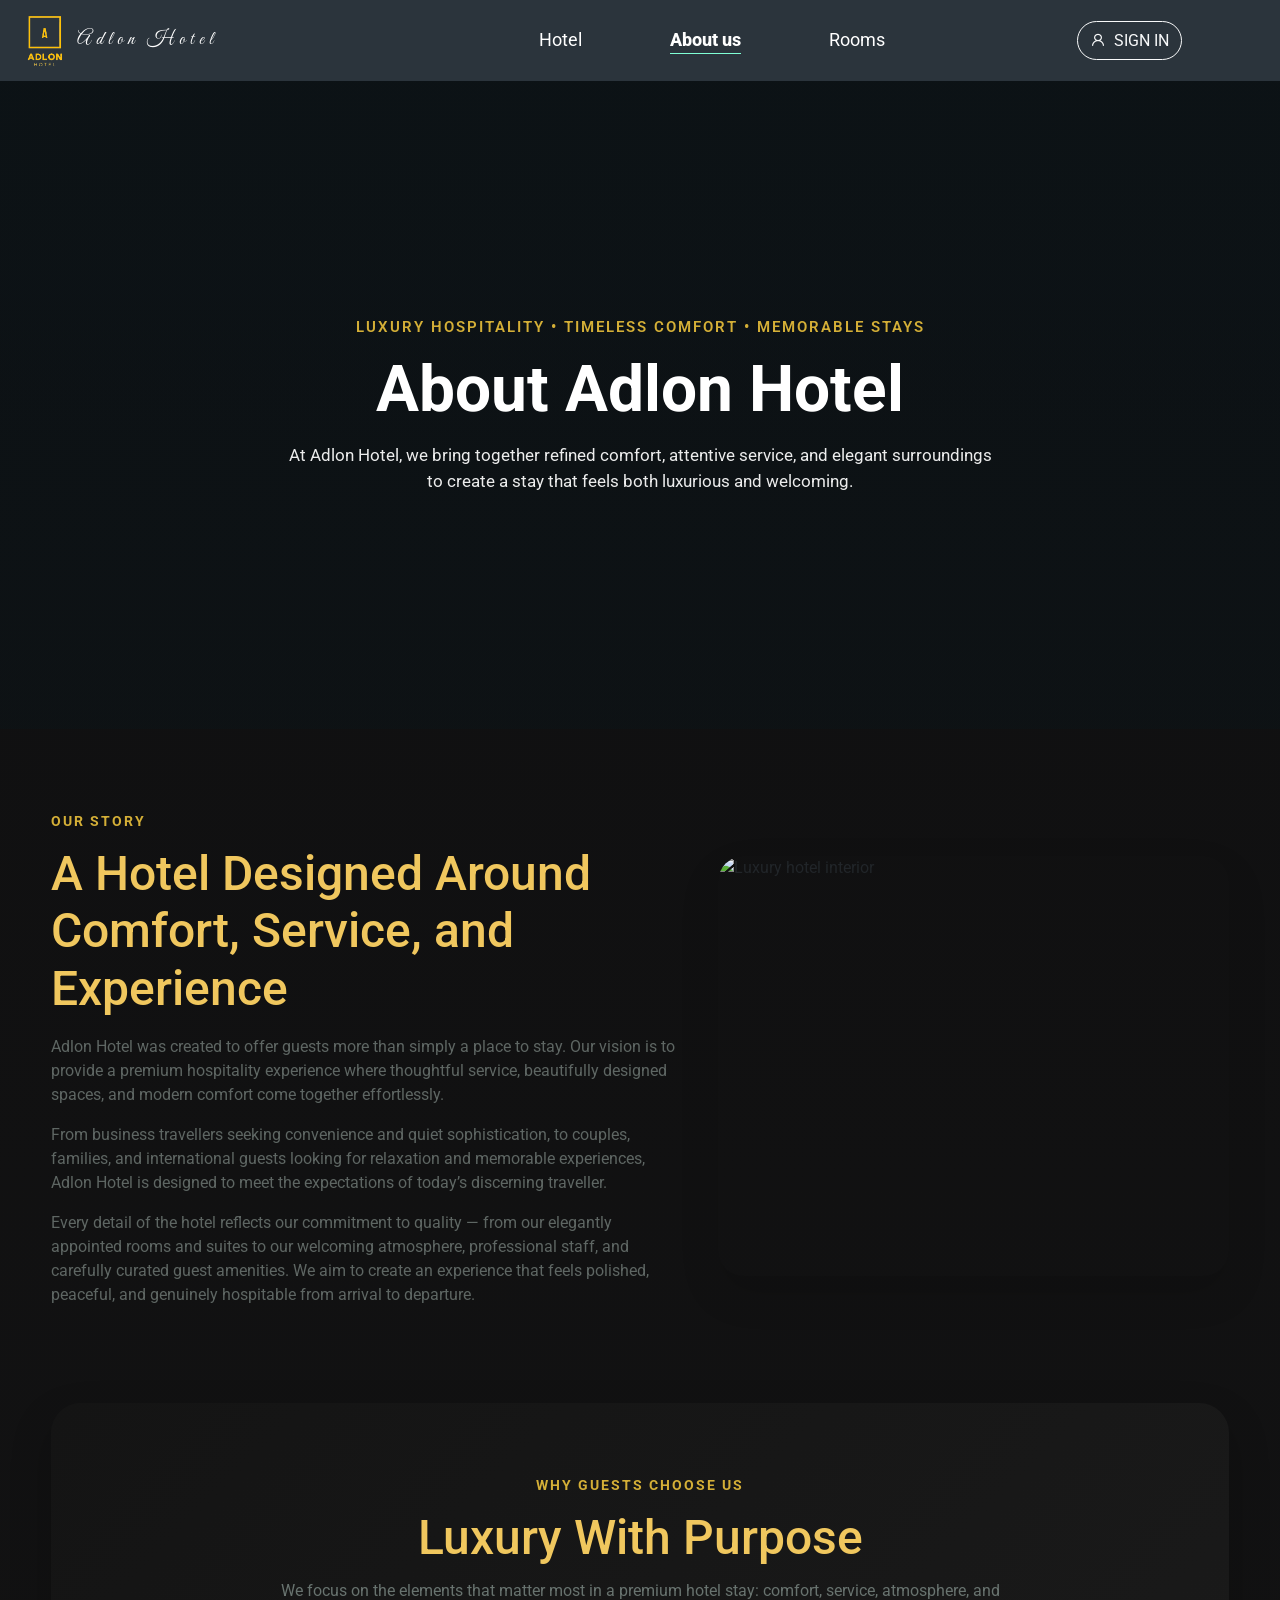
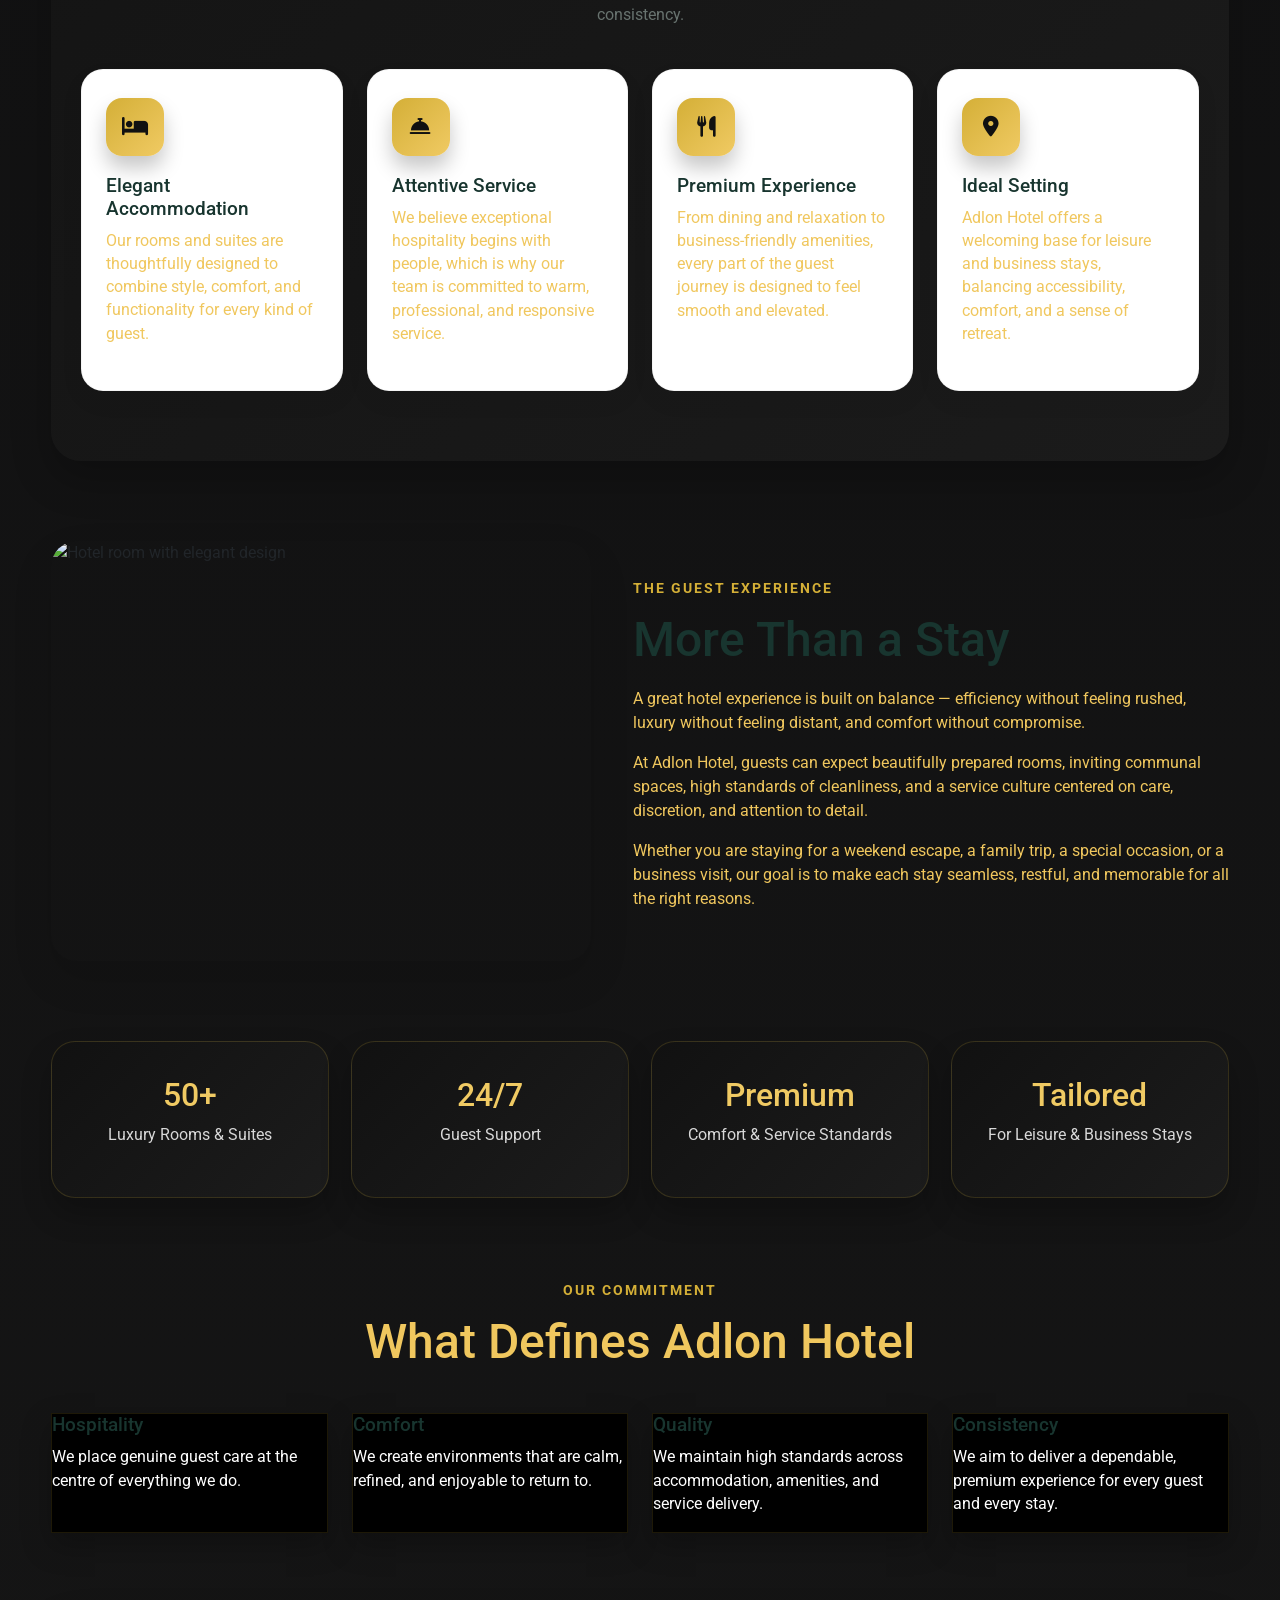
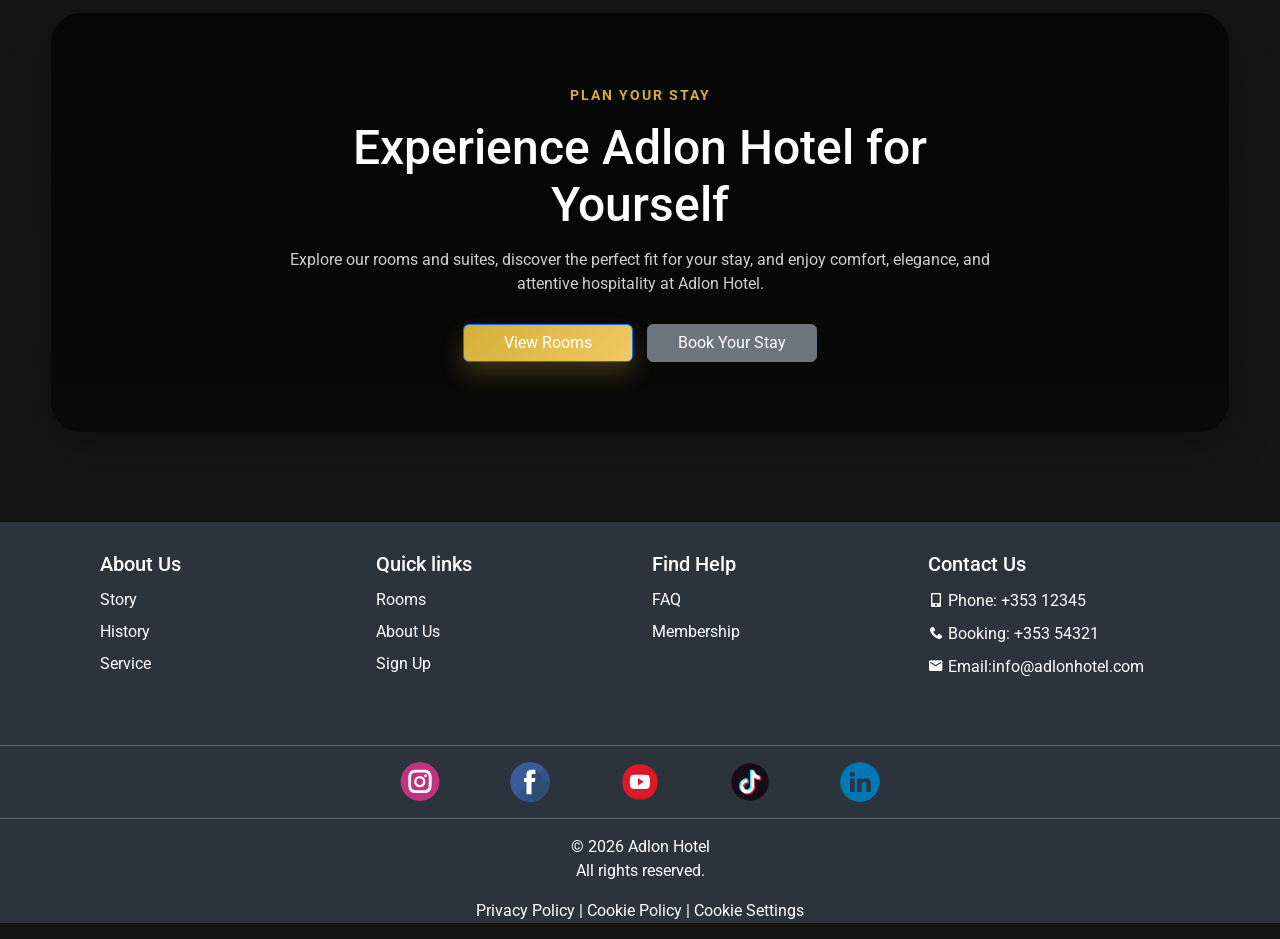
==== commit 6b6ec4f5: "fixed footer" ====
--- a/pages/about-adlon-hotel.html
+++ b/pages/about-adlon-hotel.html
@@ -351,7 +351,7 @@
                     <h5 class="normal-title d-none d-md-block">Contact Us</h5>
                     <ul class="collapse collapse-menu d-md-block" id="contactUs"> 
                         <li><a class="collapse-item" href="../index.html#contact"><span class="iconfont icon-phone2 me-1"></span>Phone: +353 12345</a></li>
-                        <li><a class="collapse-item" href="../index.html#contact"><span class="iconfont icon-phone me-1"></span>booking: +353 54321</a></li>
+                        <li><a class="collapse-item" href="../index.html#contact"><span class="iconfont icon-phone me-1"></span>Booking: +353 54321</a></li>
                         <li><a class="collapse-item" href="../index.html#contact"><span class="iconfont icon-email me-1"></span>Email:info@adlonhotel.com</a></li>
                     </ul>
                 </div>
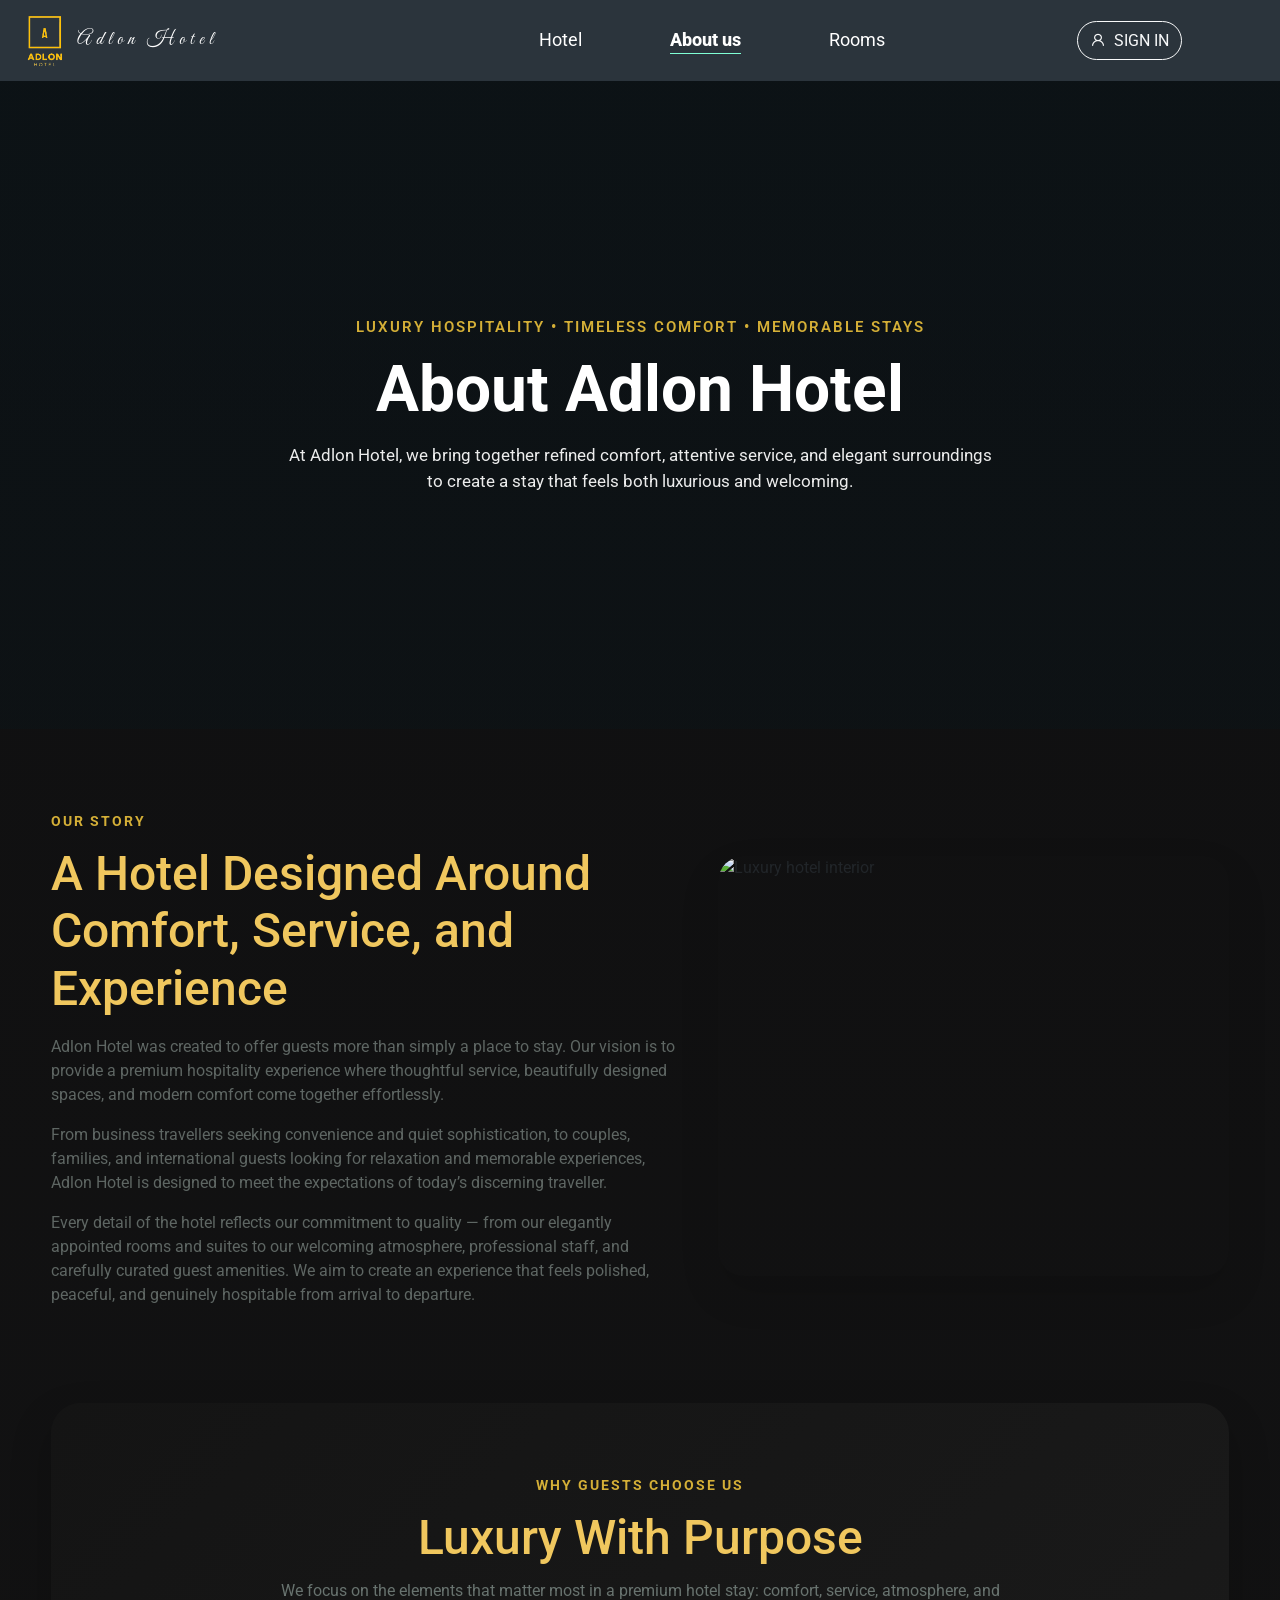
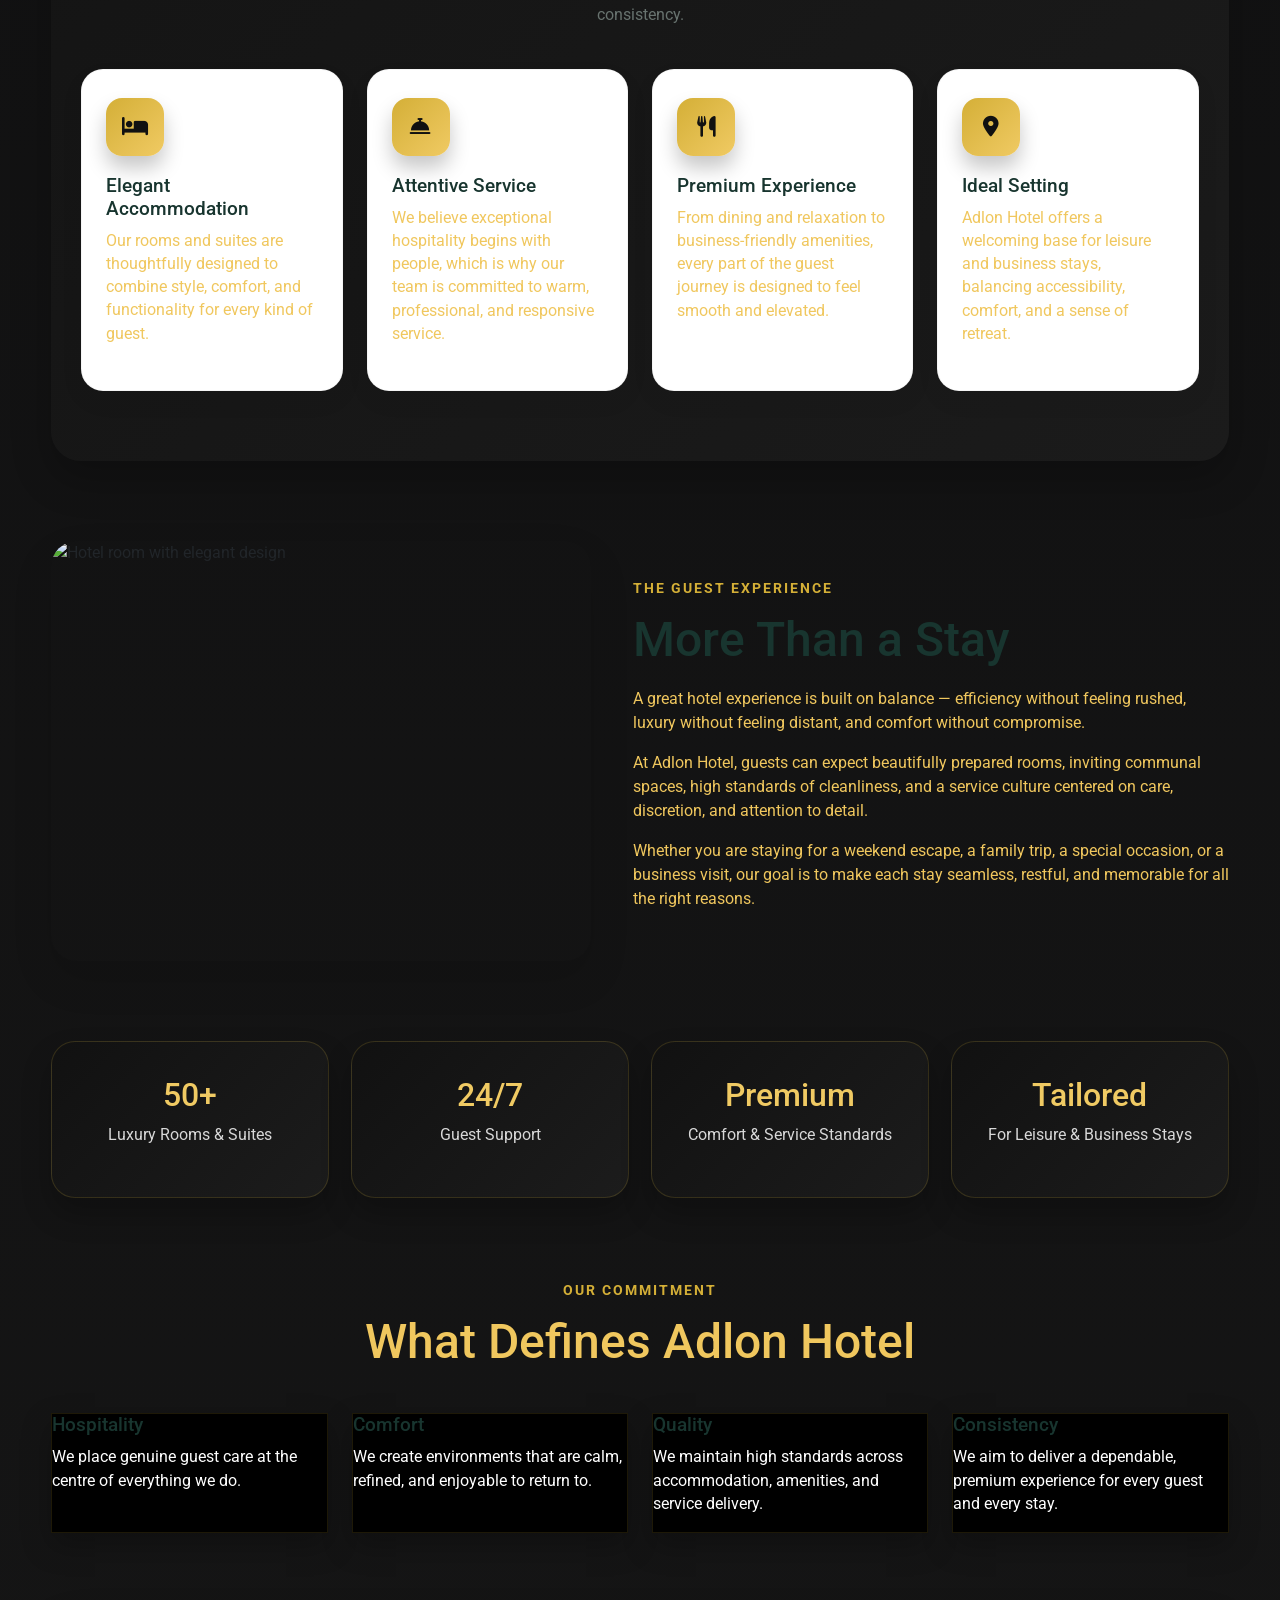
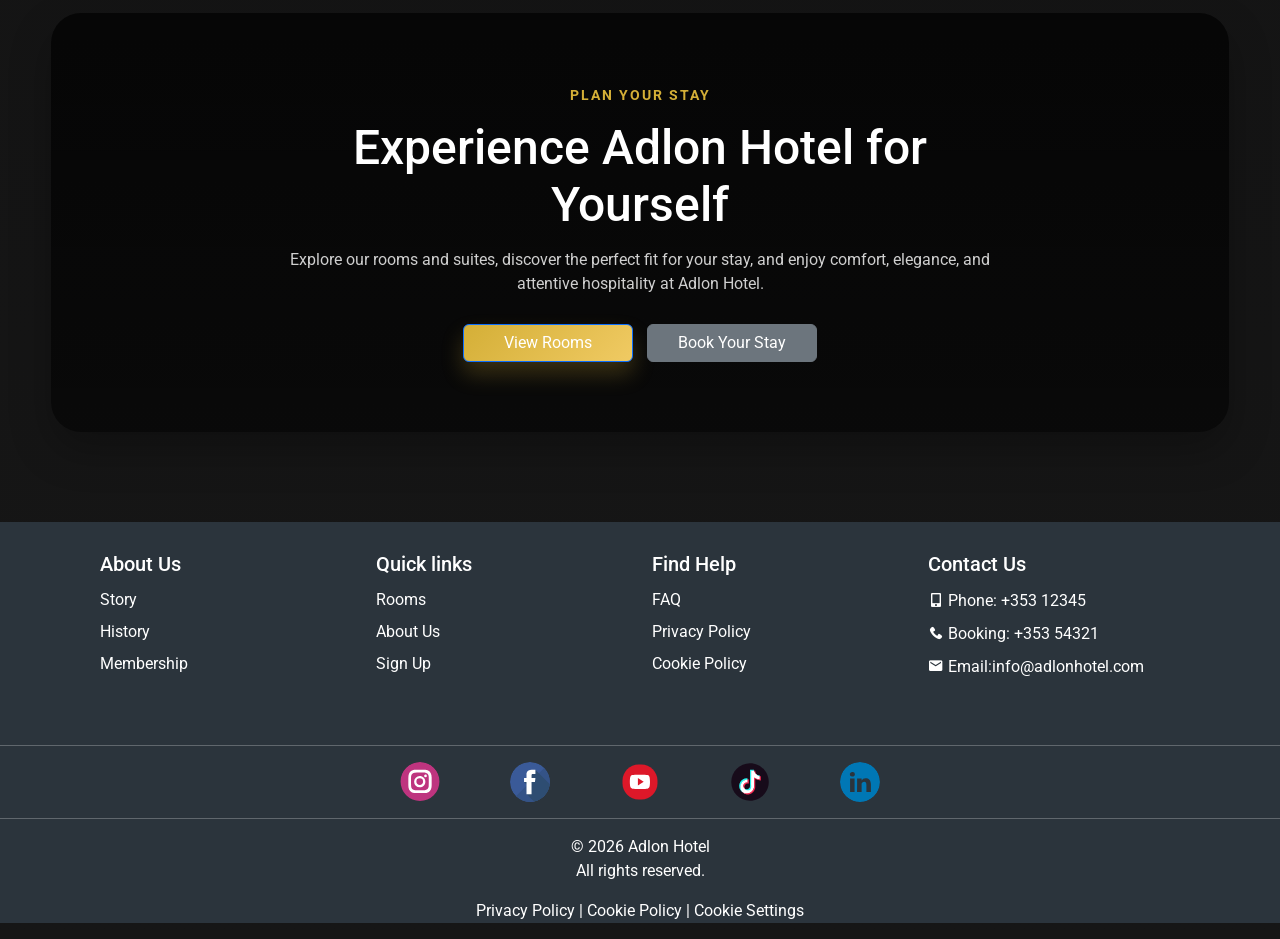
==== commit 53c9e3b8: "fixed footer 0409" ====
--- a/pages/about-adlon-hotel.html
+++ b/pages/about-adlon-hotel.html
@@ -317,7 +317,7 @@
                     <ul class="collapse collapse-menu d-md-block" id="aboutUs"> 
                         <li><a class="collapse-item" href="../index.html#story">Story</a></li>
                         <li><a class="collapse-item" href="../index.html#ourStory">History</a></li>
-                        <li><a class="collapse-item" href="../index.html#service">Service</a></li>
+                        <li><a class="collapse-item" href="../index.html#membership">Membership</a></li>
                     </ul>
                 </div>
                 <!-- Quick links -->
@@ -340,7 +340,8 @@
                     <h5 class="normal-title d-none d-md-block">Find Help</h5>
                     <ul class="collapse collapse-menu d-md-block" id="findHelp"> 
                         <li><a class="collapse-item" href="../index.html#FAQ">FAQ</a></li>
-                        <li><a class="collapse-item" href="../index.html#membership">Membership</a></li>
+                        <li>Privacy Policy</li>
+                        <li>Cookie Policy</li>
                     </ul>
                 </div>
                 <!-- Contact Us -->
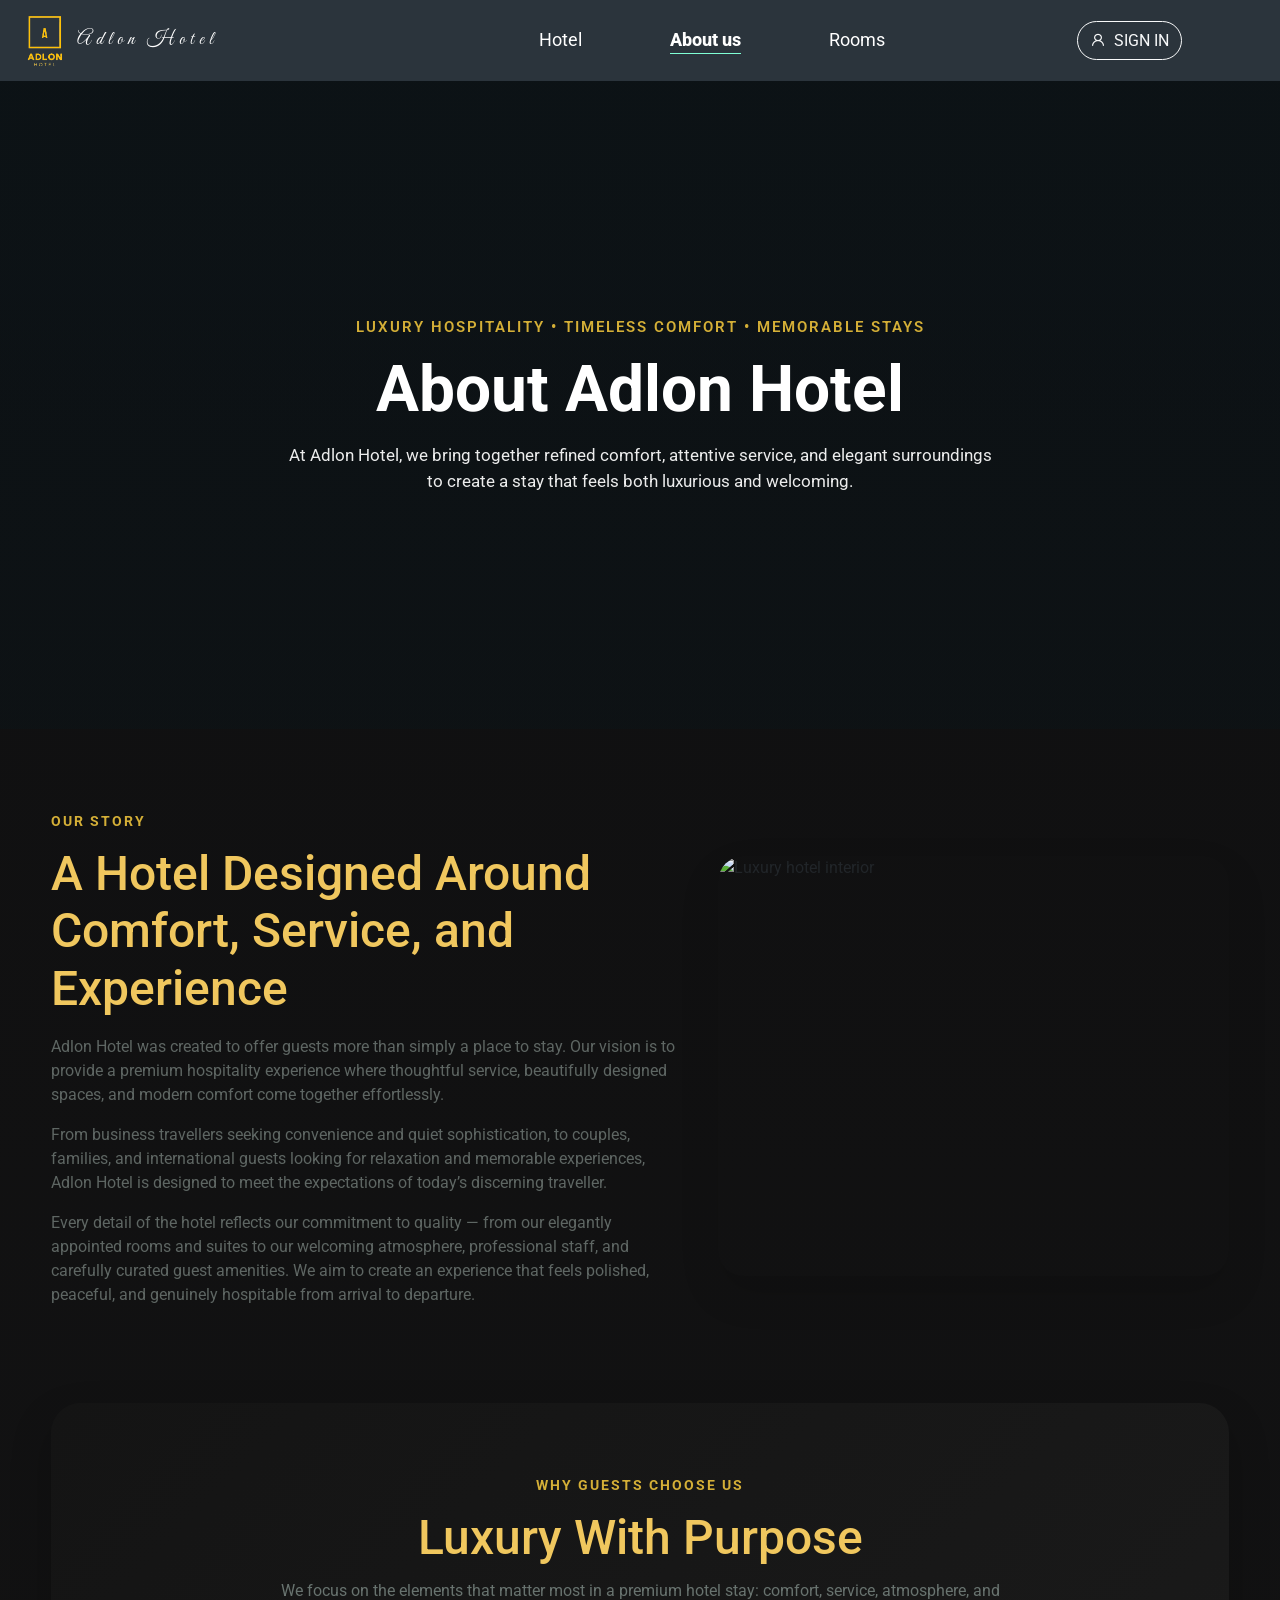
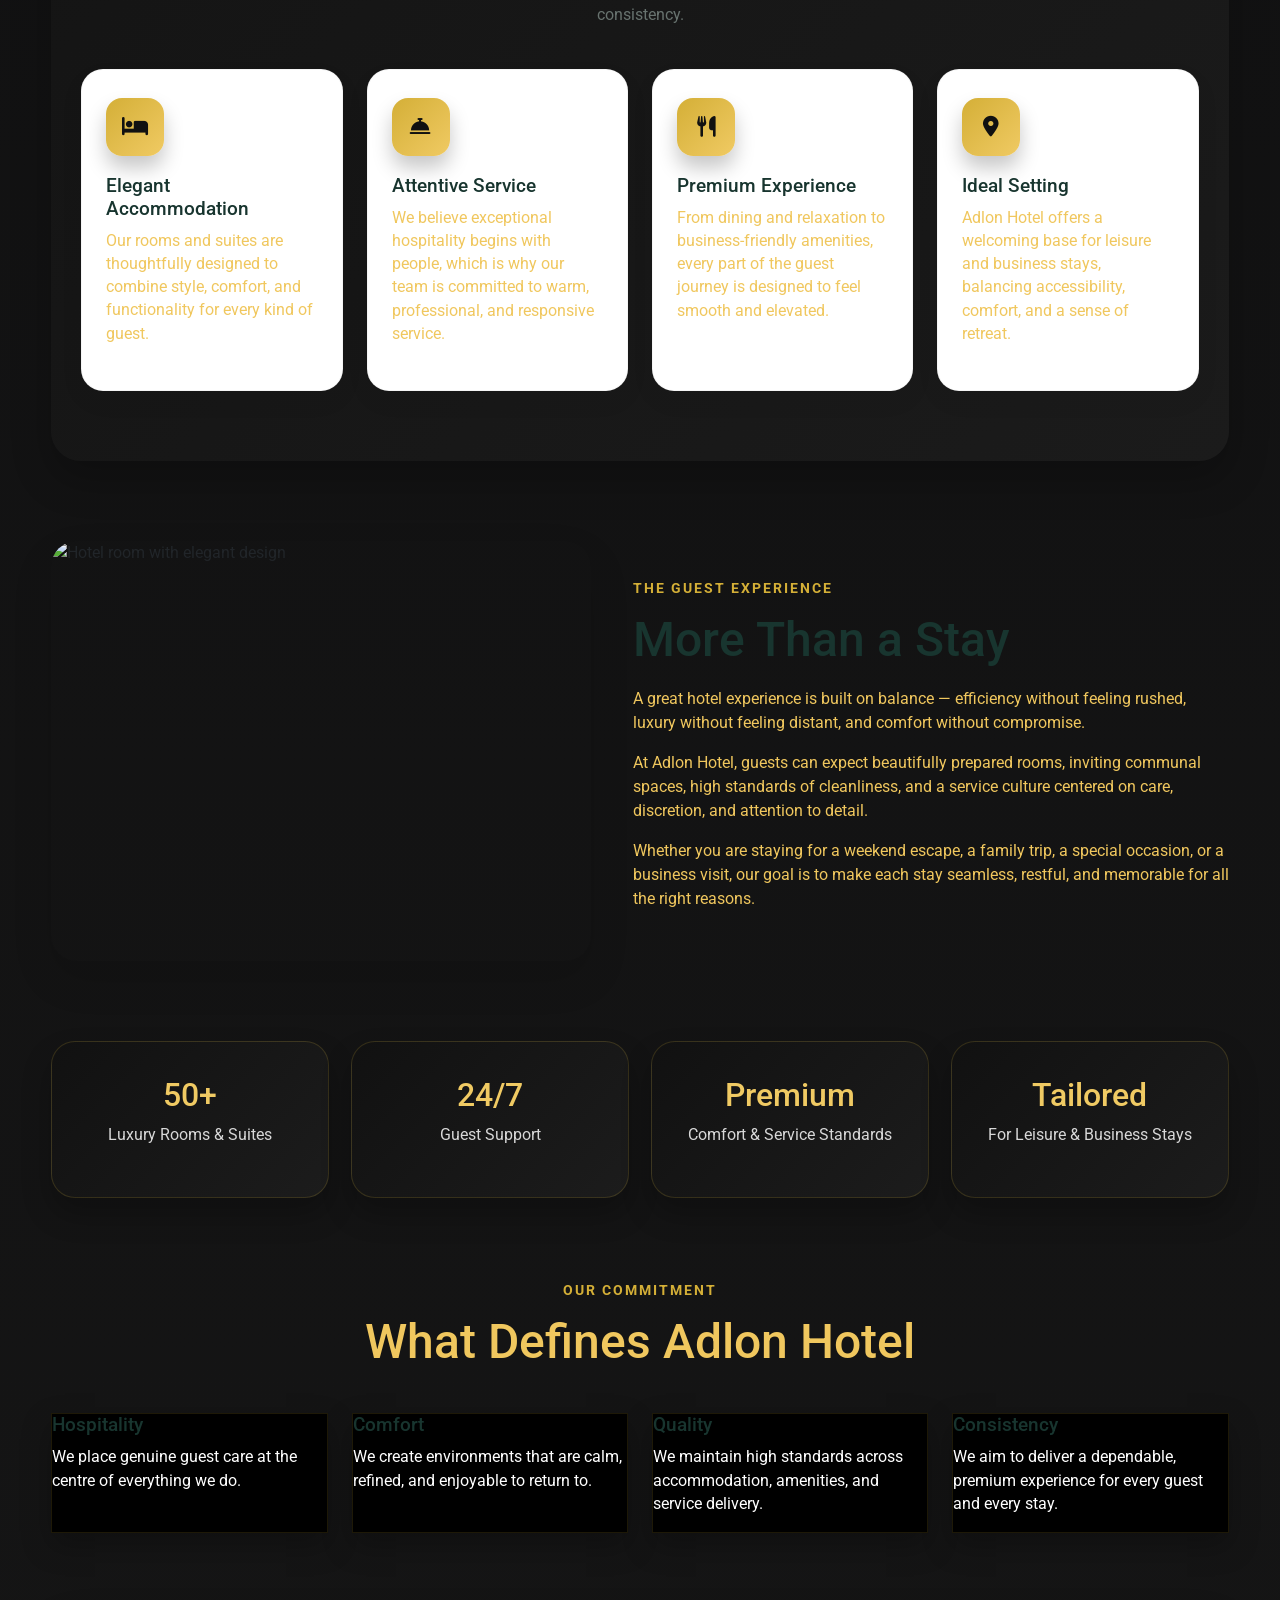
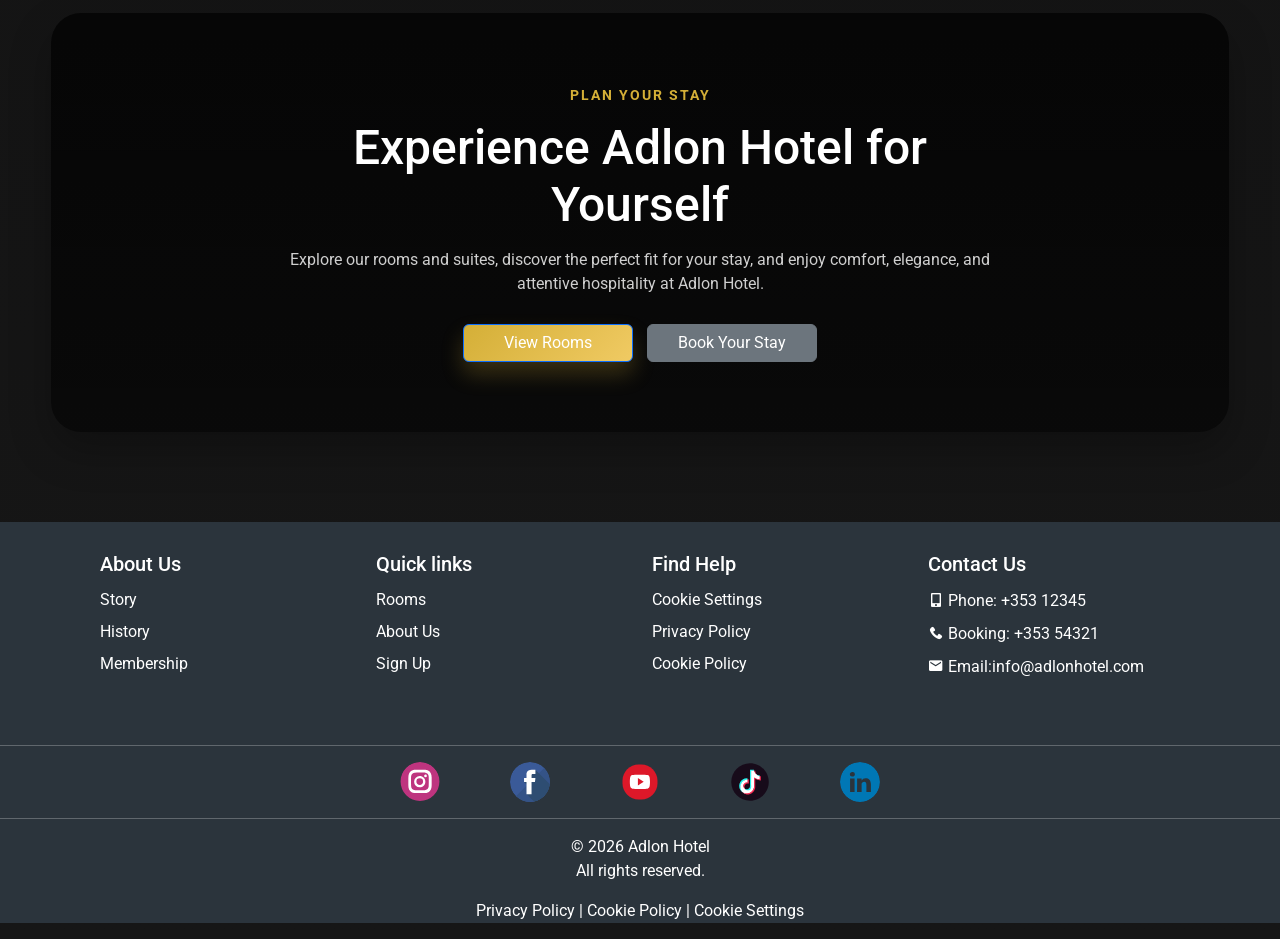
==== commit ebf9370a: "fixed footer 04-10" ====
--- a/pages/about-adlon-hotel.html
+++ b/pages/about-adlon-hotel.html
@@ -339,7 +339,7 @@
                     <!-- normal title in large screen -->
                     <h5 class="normal-title d-none d-md-block">Find Help</h5>
                     <ul class="collapse collapse-menu d-md-block" id="findHelp"> 
-                        <li><a class="collapse-item" href="../index.html#FAQ">FAQ</a></li>
+                        <li>Cookie Settings</li>
                         <li>Privacy Policy</li>
                         <li>Cookie Policy</li>
                     </ul>
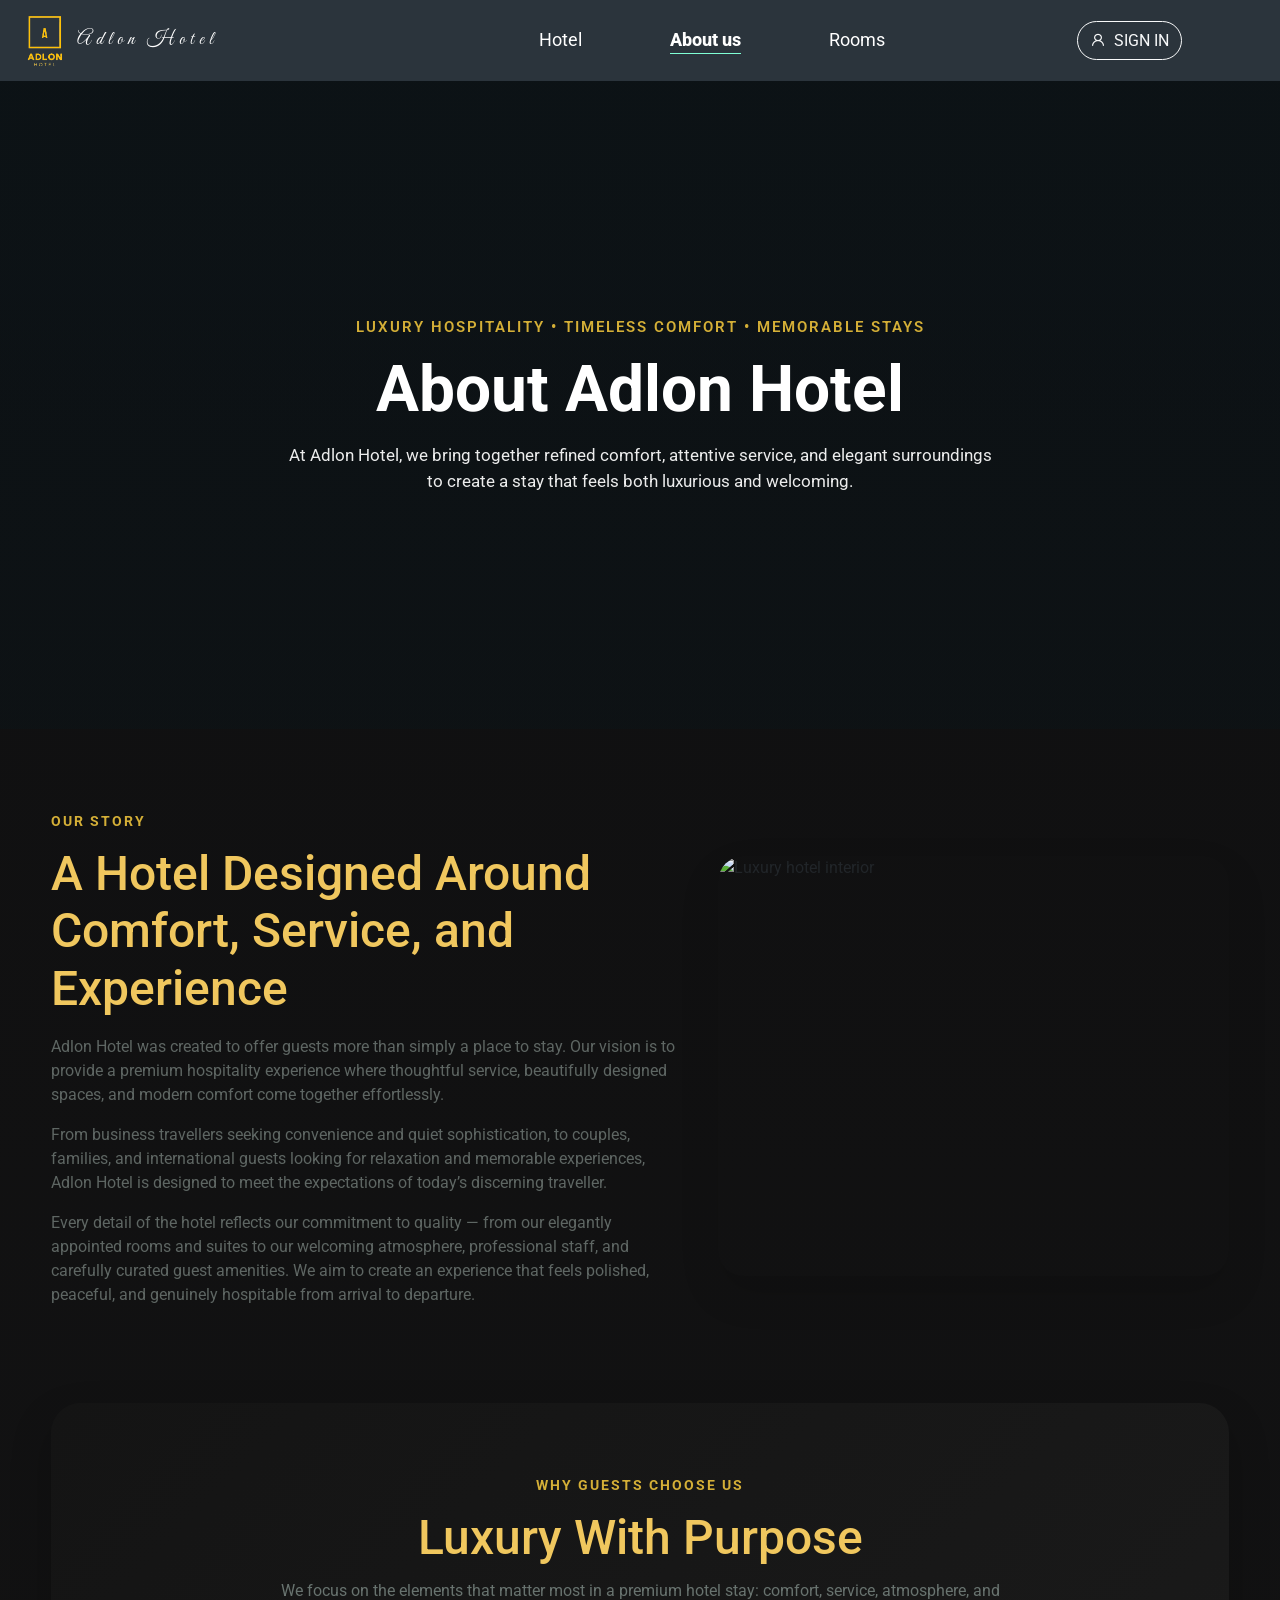
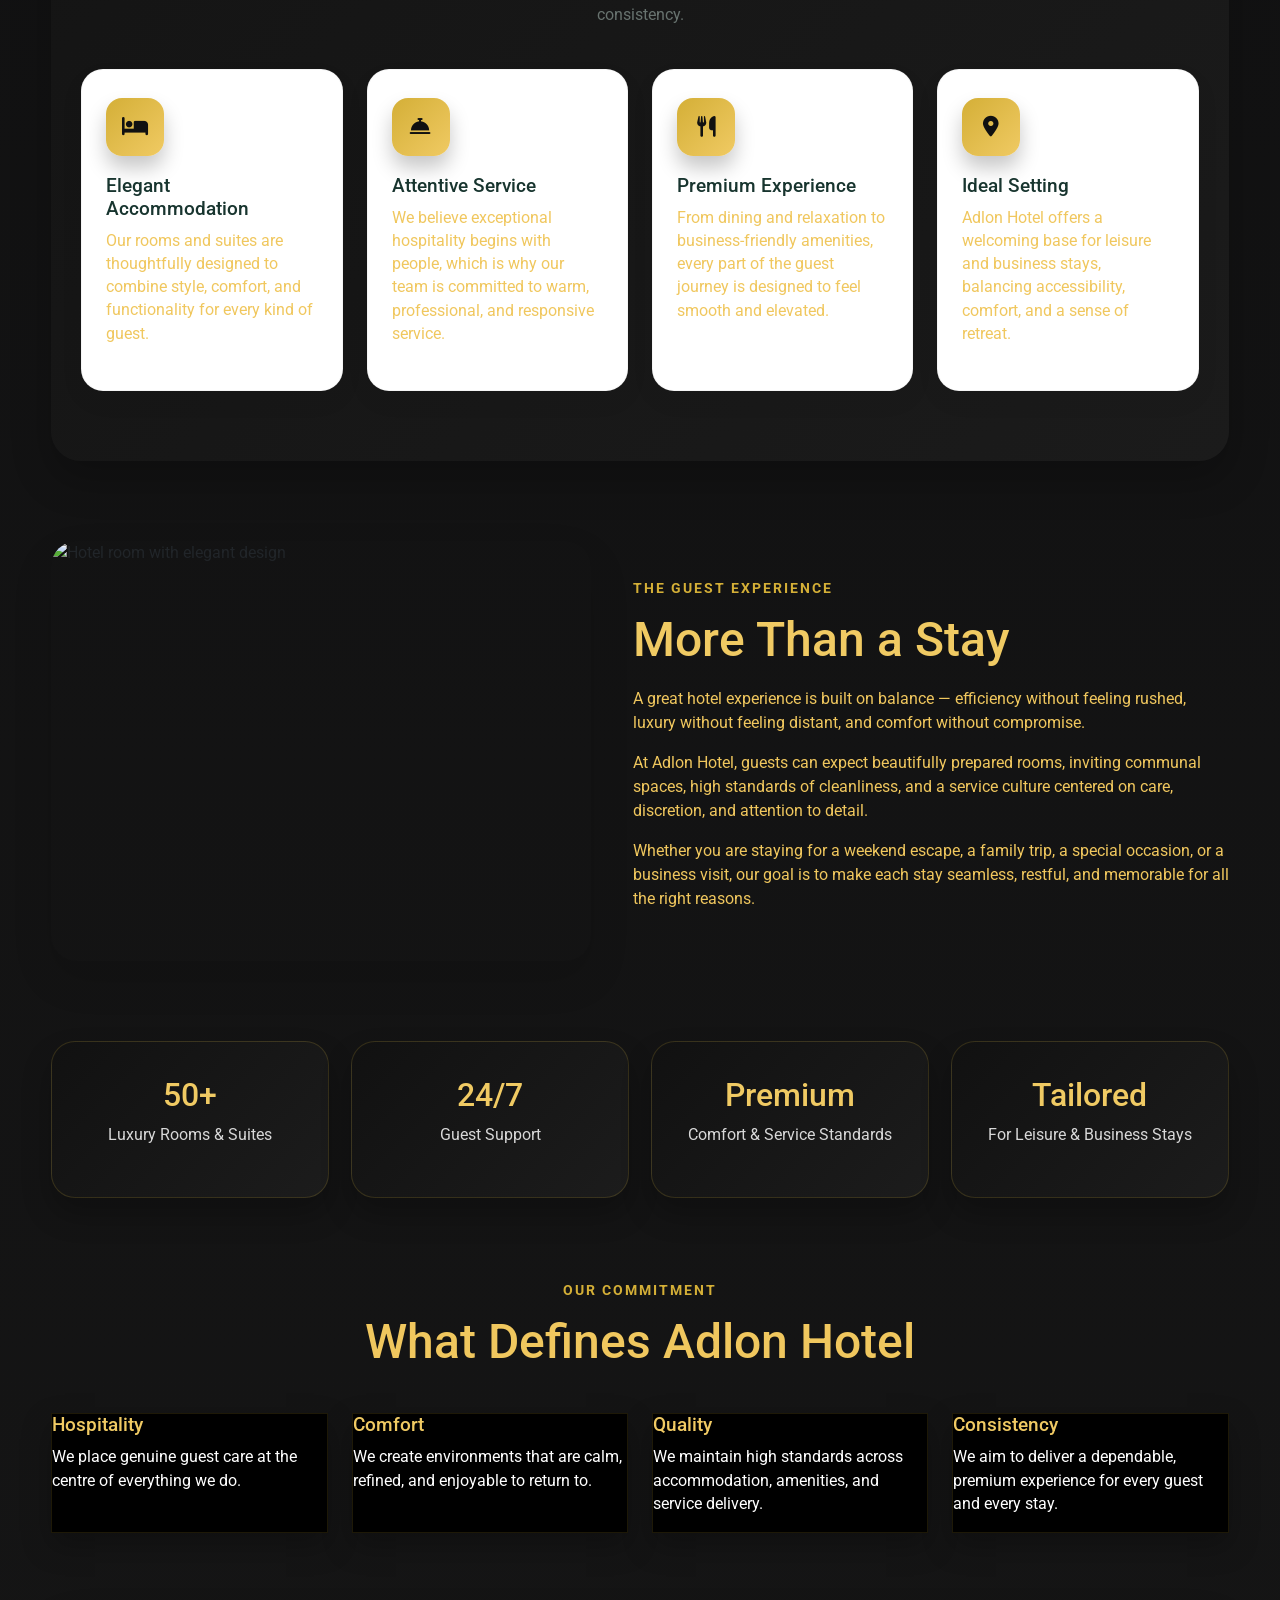
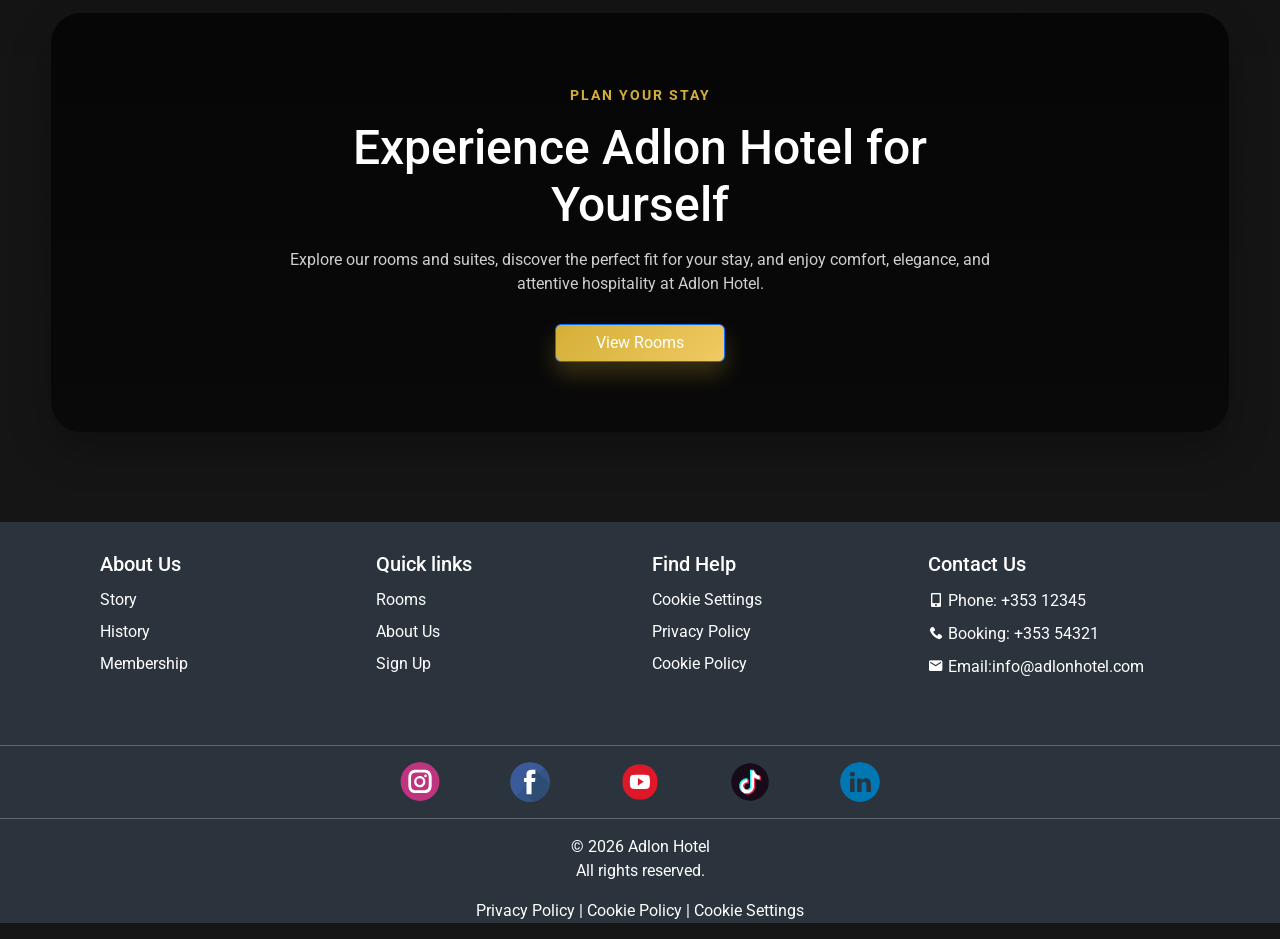
==== commit ca4f9b34: "Updated" ====
--- a/pages/about-adlon-hotel.html
+++ b/pages/about-adlon-hotel.html
@@ -299,7 +299,6 @@
             </p>
             <div class="cta-buttons">
                 <a href="../pages/room-selection.html" class="btn btn-primary">View Rooms</a>
-                <a href="../pages/booking.html" class="btn btn-secondary">Book Your Stay</a>
             </div>
         </div>
     </section>
--- a/css/about-style.css
+++ b/css/about-style.css
@@ -216,7 +216,7 @@
 
 .experience-text h2 {
     font-size: clamp(2rem, 4vw, 3rem);
-    color: #18352f;
+    color: #f0ca63;
     line-height: 1.2;
     margin-bottom: 18px;
 }
@@ -283,7 +283,7 @@
 }
 
 .value-item h3 {
-    color: #18352f;
+    color: #f0ca63;
     margin-bottom: 10px;
     font-size: 1.18rem;
 }
@@ -357,19 +357,6 @@
     box-shadow: 0 16px 28px rgba(212, 175, 55, 0.3);
 }
 
-.btn-secondary {
-    background: rgba(255, 255, 255, 0.12);
-    color: #ffffff;
-    border: 1px solid rgba(255, 255, 255, 0.28);
-    backdrop-filter: blur(10px);
-    -webkit-backdrop-filter: blur(10px);
-}
-
-.btn-secondary:hover {
-    transform: translateY(-2px);
-    background: rgba(255, 255, 255, 0.18);
-}
-
 /* =========================
    SCROLLBAR
    ========================= */
